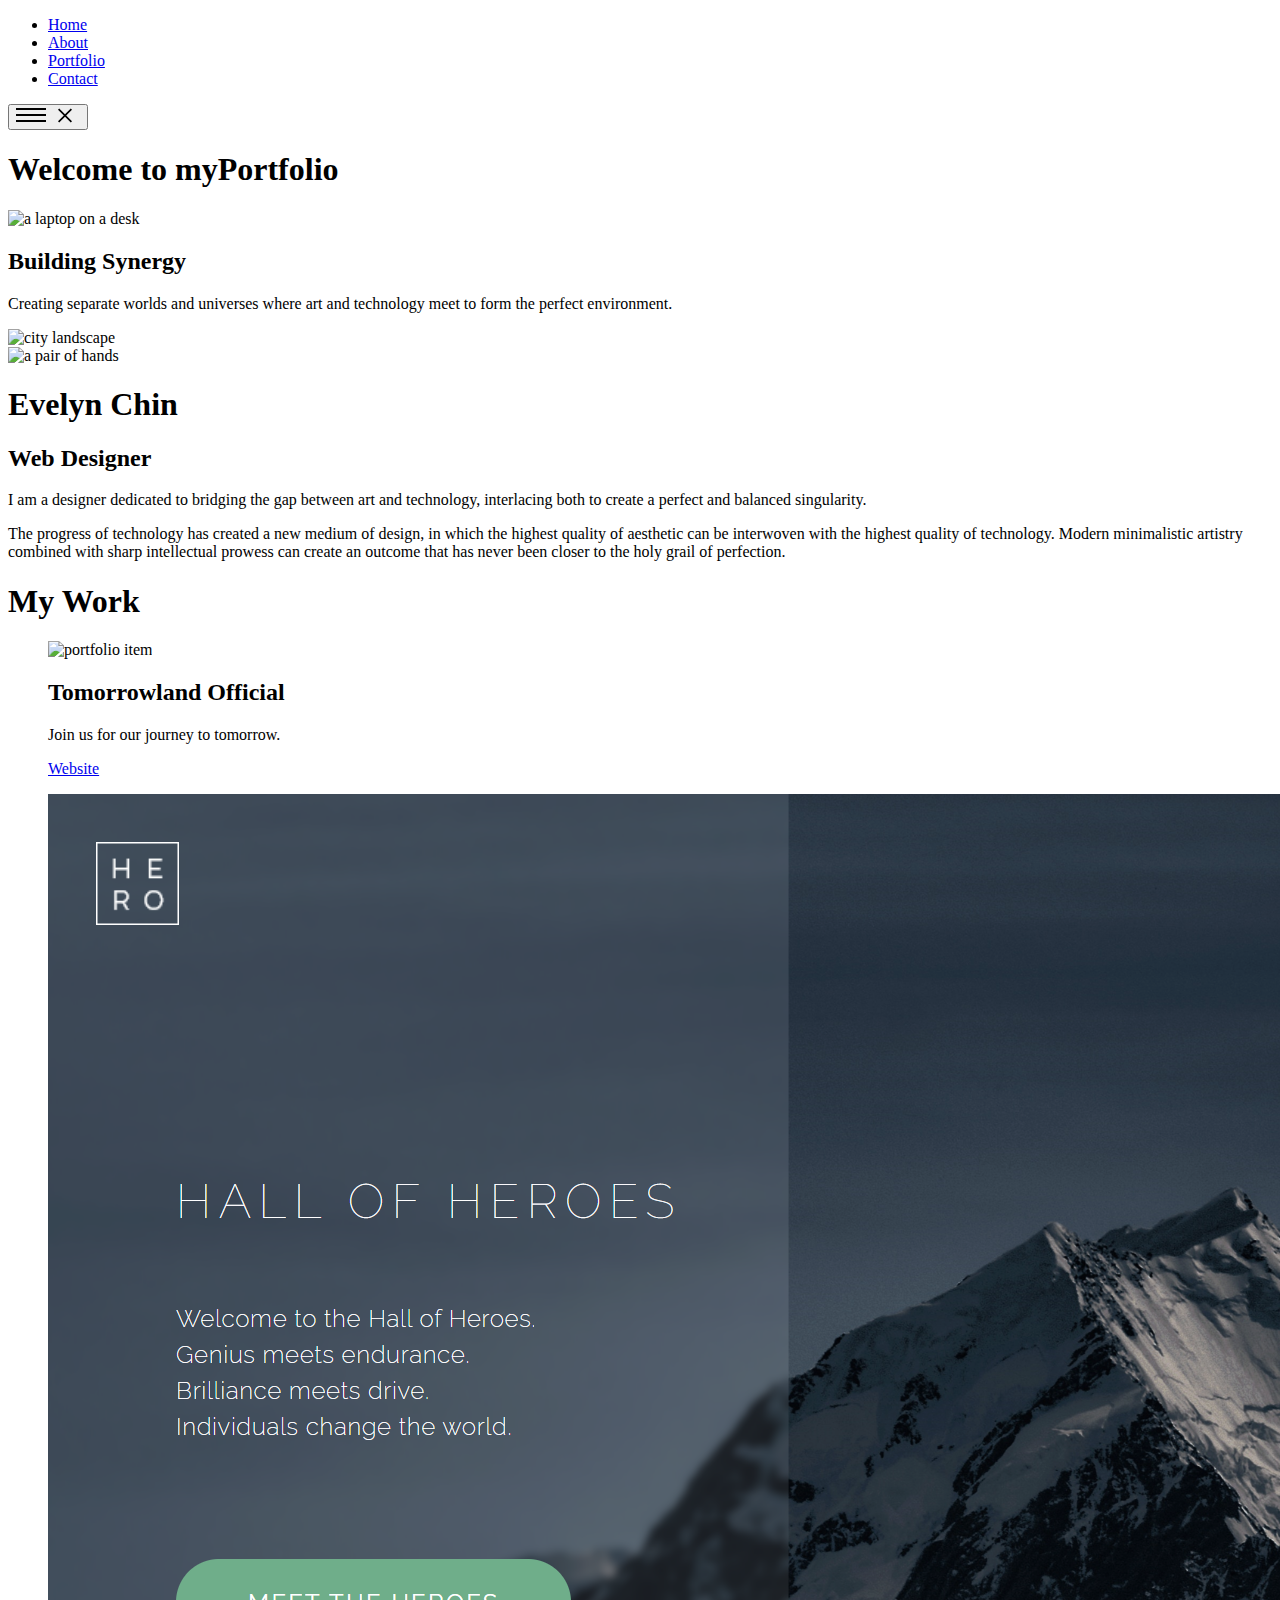
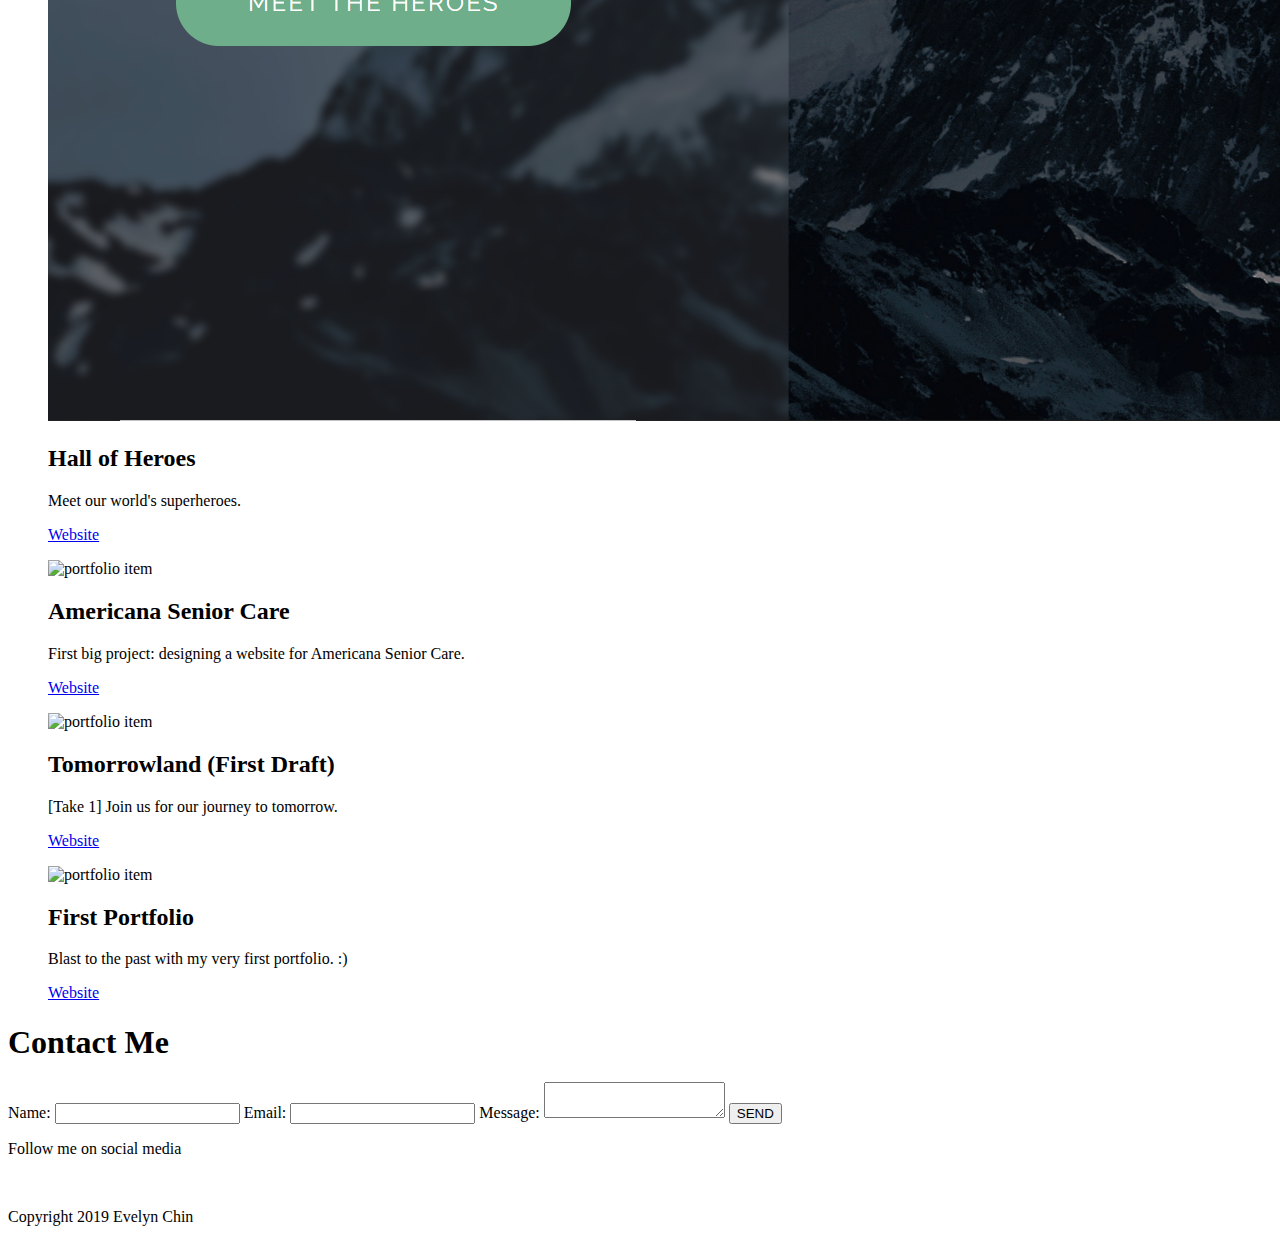
==== index.html @ 4e8afb62 "hall of heroes update" ====
<!DOCTYPE html>
<html lang="en" dir="ltr">
  <head>
    <meta charset="utf-8">
    <meta name="viewport" content="width=device-width, intiial-scale=1">
    <meta http-equiv="X-UA-Compatible" content="ie-edge">
    <title>Portfolio</title>
    <link href="css/main.css" rel="stylesheet">
  </head>
  <body>

    <nav>
      <ul>
        <li><a href="#home">Home</a></li>
        <li><a href="#about">About</a></li>
        <li><a href="#portfolio">Portfolio</a></li>
        <li><a href="#contact">Contact</a></li>
      </ul>
    </nav>

    <div class="container-all">

    <div class="welcome">
      <button class="menu-button">
        <svg class="hamburger" x="0px" y="0px" viewBox="0 0 30 17" height="17" width="30">
          <g transform="translate(-15 -15)">
            <rect x="15" y="16" class="st0" width="30" height="2">
          </g>
          <g transform="translate(-15 -9)">
            <rect x="15" y="16" class="st0" width="30" height="2">
          </g>
          <g transform="translate(-15 -3)">
            <rect x="15" y="16" class="st0" width="30" height="2">
          </g>
        </svg>

        <svg class="close-icon" x="0px" y="0px" viewBox="0 0 30 17" height="17" width="30">
        <g transform="translate(-15 -15)">
        	<polygon class="st0" points="31.2,23.5 37,29.3 35.8,30.5 30,24.7 24.2,30.5 23,29.3 28.8,23.5 23,17.7 24.2,16.5 30,22.3
        		35.8,16.5 37,17.7 	"/>
        </g>
        </svg>

      </button>
      <h1>Welcome to my<span>Portfolio</span></h1>
    </div>

    <section class="intro">
      <div class="intro-left">
        <img src="img/laptop.jpg" alt="a laptop on a desk">
      </div>
      <div class="intro-middle">
        <h2>Building Synergy</h2>
        <p>Creating separate worlds and universes where art and technology meet to form the perfect environment.</p>
      </div>
      <div class="intro-right">
        <img src="img/laptop2.jpeg" alt="city landscape">
      </div>
    </section>

    <section id="about" class="about-me">
      <img class="about-img" src="img/hands.jpeg" alt="a pair of hands">
      <h1 class="about-title">Evelyn Chin</h1>
      <h2 class="about-subtitle">Web Designer</h2>
      <div class="about-text">
        <p>I am a designer dedicated to bridging the gap between art and technology, interlacing both to create a perfect and balanced singularity.</p>
        <p>The progress of technology has created a new medium of design, in which the highest quality of aesthetic can be interwoven with the highest quality of technology. Modern minimalistic artistry combined with sharp intellectual prowess can create an outcome that has never been closer to the holy grail of perfection.</p>
      </div>
    </section>

    <section id="portfolio" class="portfolio">
        <h1>My Work</h1>

        <div class="portfolio-items">

          <!-- Portfolio item 1 -->

          <figure class="portfolio-item featured">
            <img src="img/tomorrowlandofficial.PNG" alt="portfolio item">
            <figcaption>
              <h2 class="portfolio-title">Tomorrowland Official</h2>
              <p class="portfolio-desc">Join us for our journey to tomorrow.</p>
              <a target="_blank" href="https://echin179.github.io/tomorrowlandofficial/" class="portfolio-link">Website</a>
            </figcaption>
          </figure>

          <!-- Portfolio item 2 -->

          <figure class="portfolio-item">
            <img src="img/hall-of-heroes.PNG" alt="portfolio item">
            <figcaption>
              <h2 class="portfolio-title">Hall of Heroes</h2>
              <p class="portfolio-desc">Meet our world's superheroes.</p>
              <a target="_blank" href="https://echin179.github.io/hallofheroes/" class="portfolio-link">Website</a>
            </figcaption>
          </figure>

          <!-- Portfolio item 3 -->

          <figure class="portfolio-item">
            <img src="img/americana.PNG" alt="portfolio item">
            <figcaption>
              <h2 class="portfolio-title">Americana Senior Care</h2>
              <p class="portfolio-desc">First big project: designing a website for Americana Senior Care.</p>
              <a target="_blank" href="https://echin179.github.io/americana/" class="portfolio-link">Website</a>
            </figcaption>
          </figure>

          <!-- Portfolio item 4 -->

          <figure class="portfolio-item">
            <img src="img/tomorrowland.PNG" alt="portfolio item">
            <figcaption>
              <h2 class="portfolio-title">Tomorrowland (First Draft)</h2>
              <p class="portfolio-desc">[Take 1] Join us for our journey to tomorrow.</p>
              <a target="_blank" href="https://echin179.github.io/tomorrowland/" class="portfolio-link">Website</a>
            </figcaption>
          </figure>

          <!-- Portfolio item 5 -->

          <figure class="portfolio-item">
            <img src="img/first-portfolio.PNG" alt="portfolio item">
            <figcaption>
              <h2 class="portfolio-title">First Portfolio</h2>
              <p class="portfolio-desc">Blast to the past with my very first portfolio. :)</p>
              <a target="_blank" href="https://codepen.io/evelynchin/full/gOYMNRR" class="portfolio-link">Website</a>
            </figcaption>
          </figure>

        </div>
    </section>

    <section id="contact" class="contact">
      <h1>Contact Me</h1>
      <form action="">

        <label class="name">Name:
          <input type="text" id="name">
        </label>

        <label class="email">Email:
          <input type="email" id="email">
        </label>

        <label class="message">Message:
          <textarea name="" id="message"></textarea>
        </label>

        <input class="button" type="submit" value="SEND">

      </form>
    </section>

    <footer>
      <p>Follow me on social media</p>
      <div class="social-icons">
        <img src="img/twitter.svg" alt="" class="social-icon">
        <img src="img/instagram.svg" alt="" class="social-icon">
        <img src="img/github.svg" alt="" class="social-icon">
      </div>

      <p class="copyright">Copyright 2019 Evelyn Chin</p>
    </footer>

  </div>

    <script src="js/nav.js"></script>

  </body>
</html>
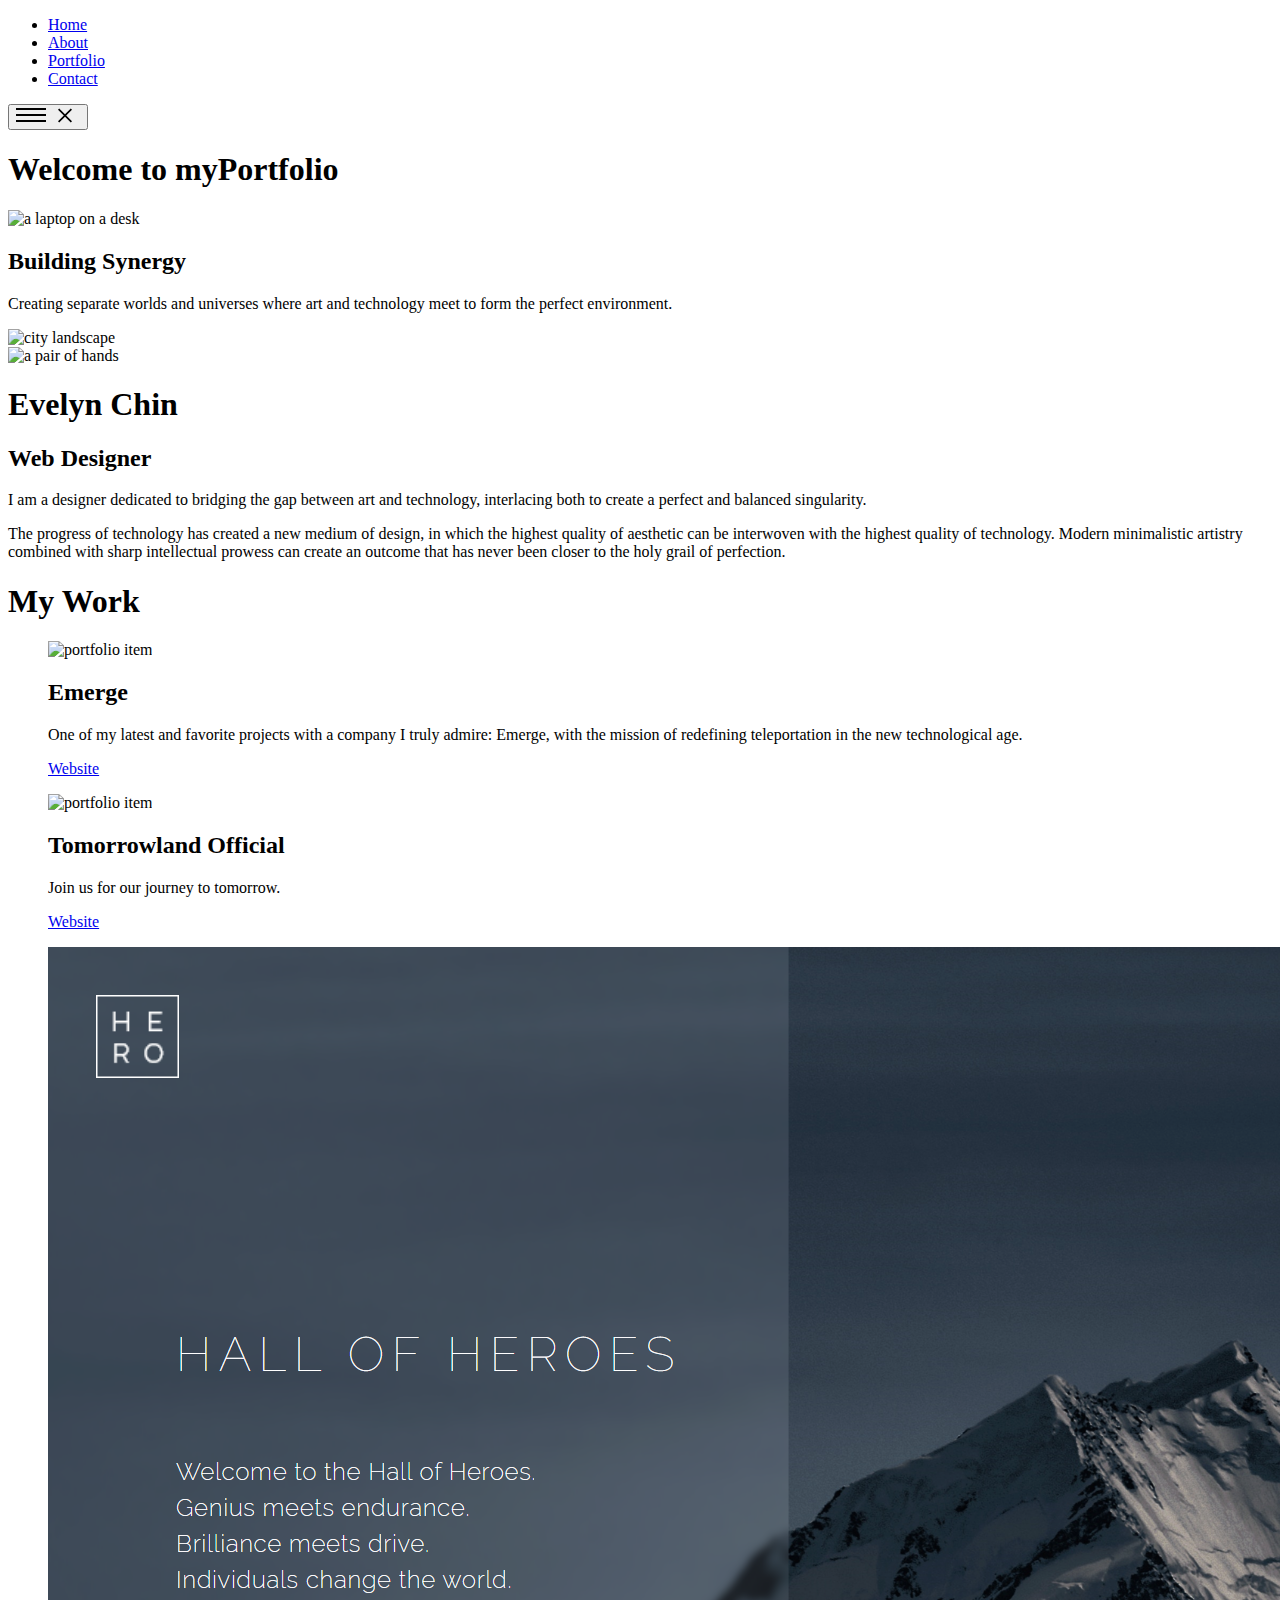
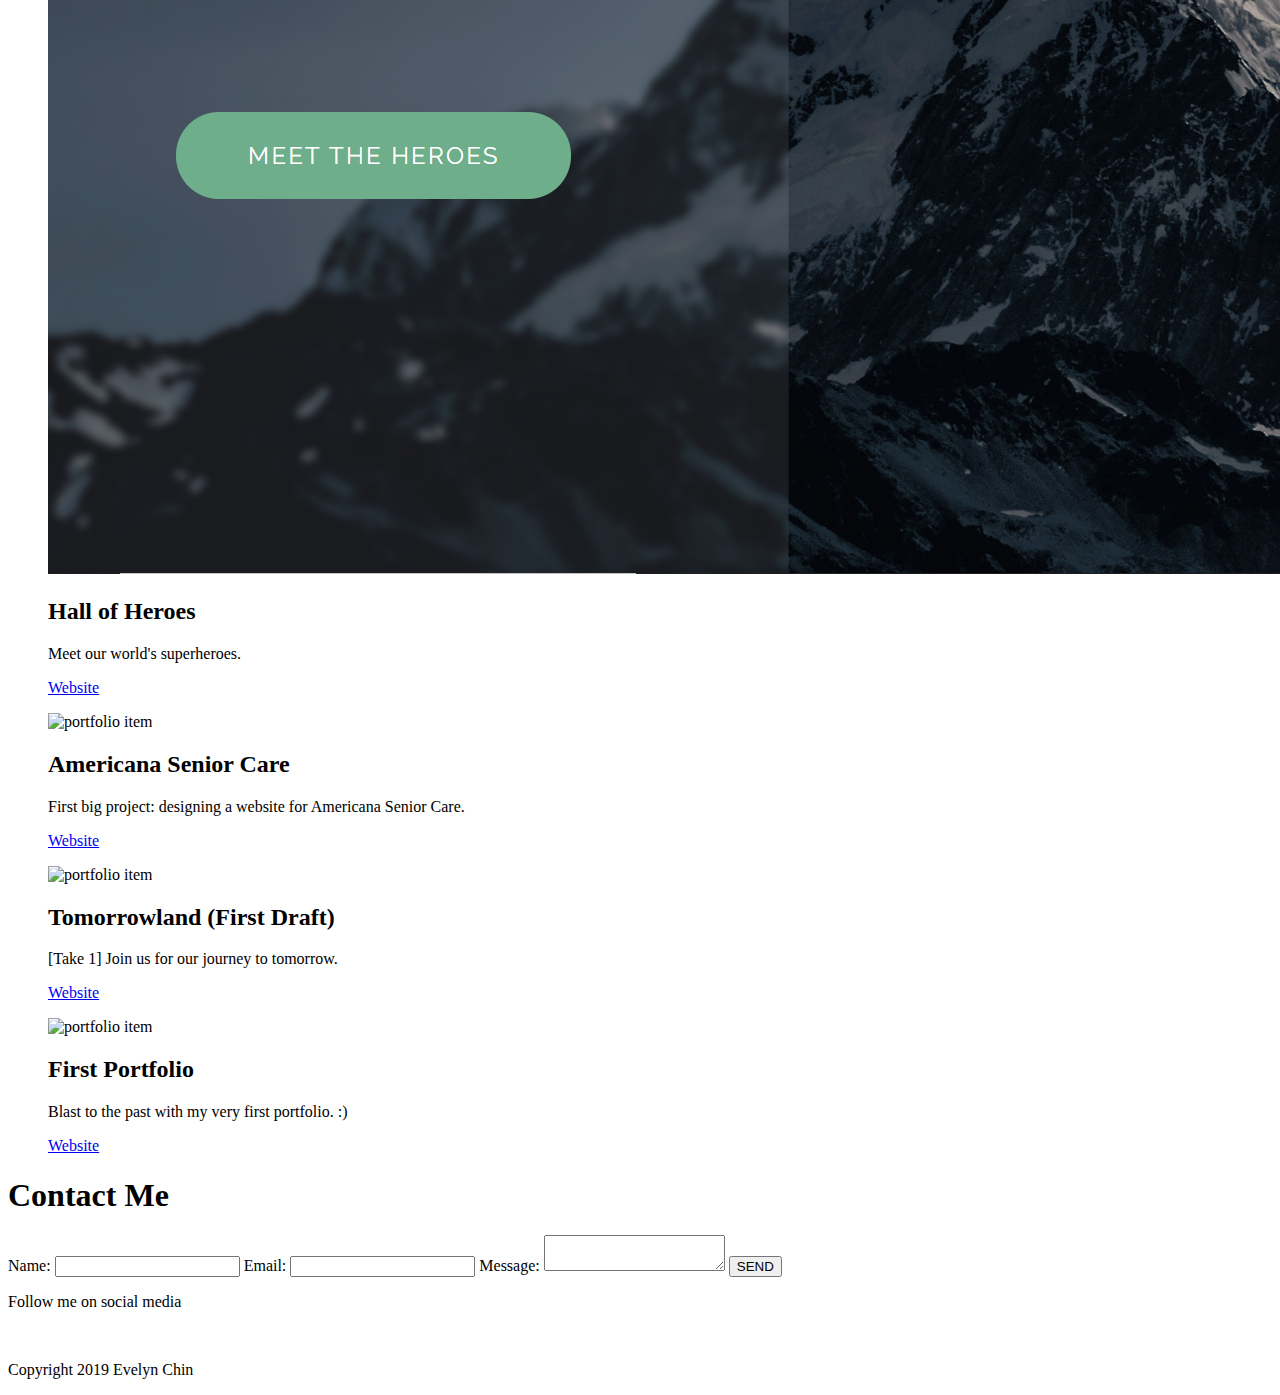
==== commit 3ff30729: "added emerge to portfolio" ====
--- a/index.html
+++ b/index.html
@@ -73,9 +73,20 @@
 
         <div class="portfolio-items">
 
+          <!-- Portfolio item 0 -->
+
+          <figure class="portfolio-item featured">
+            <img src="img/emerge.PNG" alt="portfolio item">
+            <figcaption>
+              <h2 class="portfolio-title">Emerge</h2>
+              <p class="portfolio-desc">One of my latest and favorite projects with a company I truly admire: Emerge, with the mission of redefining teleportation in the new technological age.</p>
+              <a target="_blank" href="https://echin179.github.io/emerge/" class="portfolio-link">Website</a>
+            </figcaption>
+          </figure>
+
           <!-- Portfolio item 1 -->
 
-          <figure class="portfolio-item featured">
+          <figure class="portfolio-item">
             <img src="img/tomorrowlandofficial.PNG" alt="portfolio item">
             <figcaption>
               <h2 class="portfolio-title">Tomorrowland Official</h2>
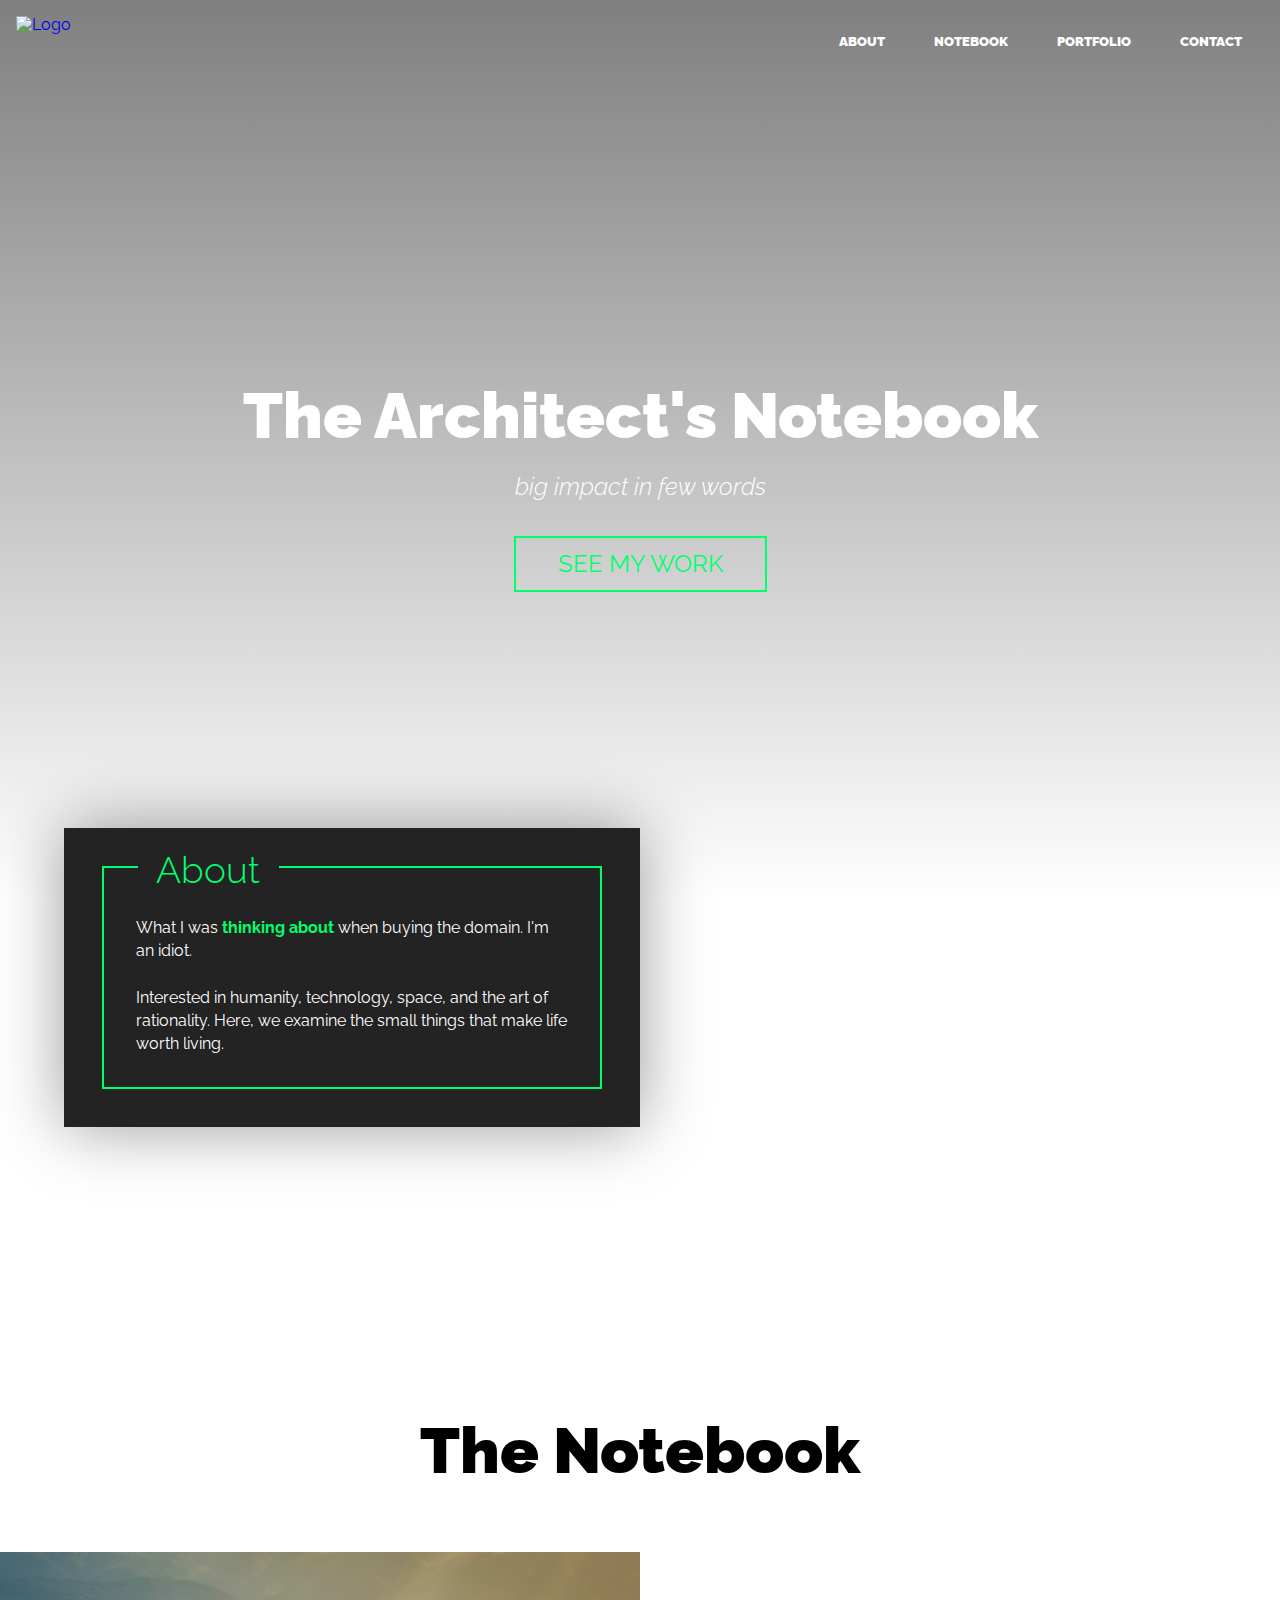
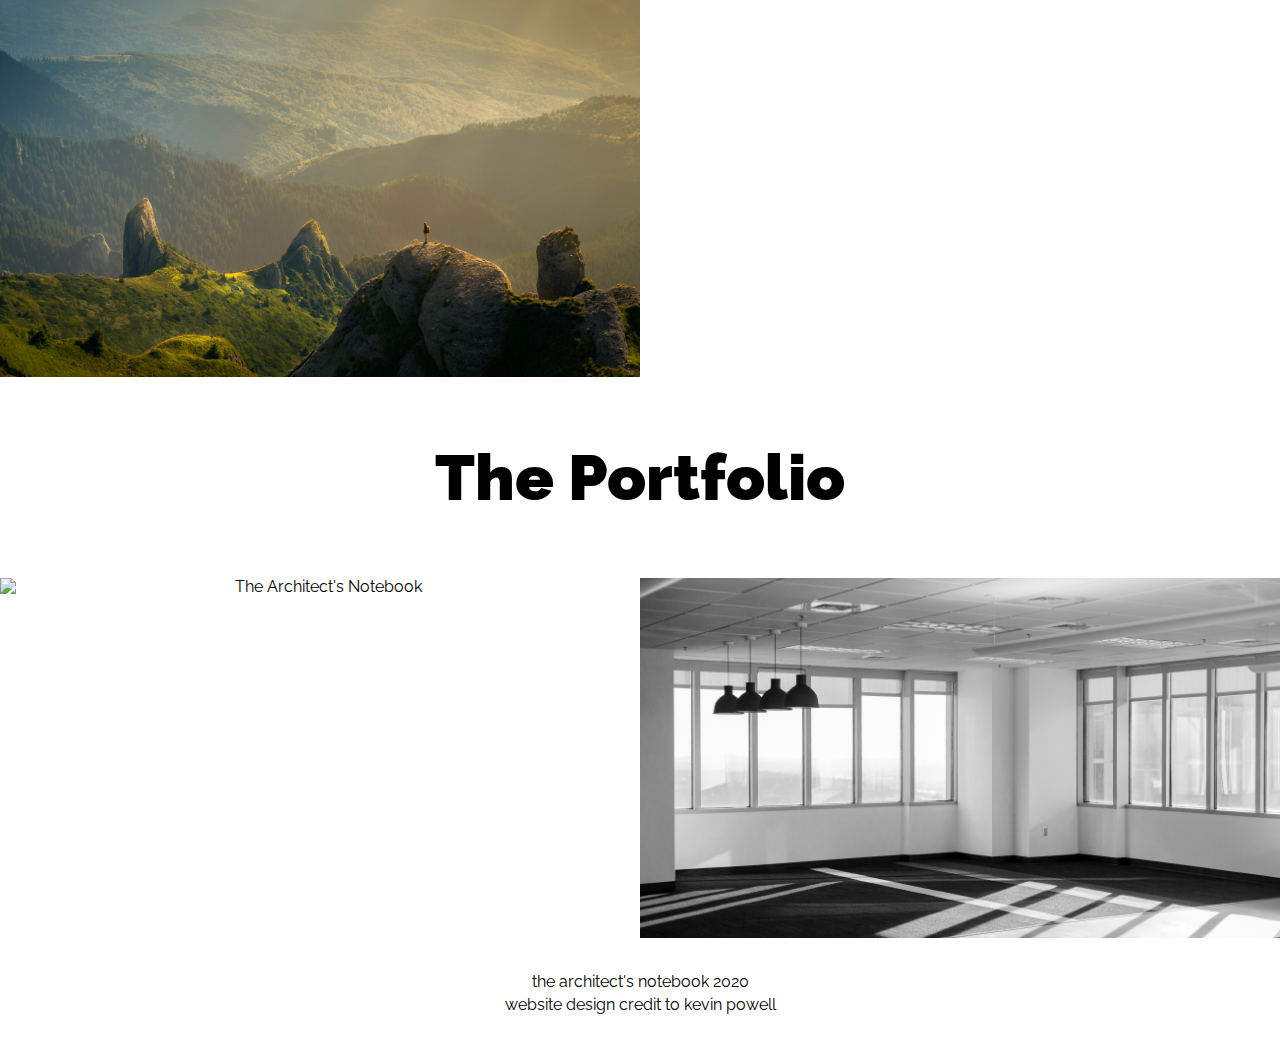
==== commit ee1b63d1: "the archive" ====
--- a/index.html
+++ b/index.html
@@ -1,182 +1,111 @@
 <!DOCTYPE html>
+
 <html lang="en" dir="ltr">
+
   <head>
     <meta charset="utf-8">
     <meta name="viewport" content="width=device-width, intiial-scale=1">
     <meta http-equiv="X-UA-Compatible" content="ie-edge">
     <title>Portfolio</title>
     <link href="css/main.css" rel="stylesheet">
+    <link rel="stylesheet" href="https://fonts.googleapis.com/css?family=Rancho&effect=stonewash|3d-float|3d|destruction|scuffed-steel|canvas-print|shadow-multiple">
   </head>
+
   <body>
-
-    <nav>
-      <ul>
-        <li><a href="#home">Home</a></li>
-        <li><a href="#about">About</a></li>
-        <li><a href="#portfolio">Portfolio</a></li>
-        <li><a href="#contact">Contact</a></li>
-      </ul>
-    </nav>
-
-    <div class="container-all">
-
-    <div class="welcome">
-      <button class="menu-button">
-        <svg class="hamburger" x="0px" y="0px" viewBox="0 0 30 17" height="17" width="30">
-          <g transform="translate(-15 -15)">
-            <rect x="15" y="16" class="st0" width="30" height="2">
-          </g>
-          <g transform="translate(-15 -9)">
-            <rect x="15" y="16" class="st0" width="30" height="2">
-          </g>
-          <g transform="translate(-15 -3)">
-            <rect x="15" y="16" class="st0" width="30" height="2">
-          </g>
-        </svg>
-
-        <svg class="close-icon" x="0px" y="0px" viewBox="0 0 30 17" height="17" width="30">
-        <g transform="translate(-15 -15)">
-        	<polygon class="st0" points="31.2,23.5 37,29.3 35.8,30.5 30,24.7 24.2,30.5 23,29.3 28.8,23.5 23,17.7 24.2,16.5 30,22.3
-        		35.8,16.5 37,17.7 	"/>
-        </g>
-        </svg>
-
-      </button>
-      <h1>Welcome to my<span>Portfolio</span></h1>
+    <header>
+      <a href="index.html"><img src="img/trans-logo.png" class="logo" alt="Logo"></a>
+      <nav>
+        <ul>
+          <li><a href="#about-textbox">About</a></li>
+          <li><a href="#notebook">Notebook</a></li>
+          <li><a href="#portfolio">Portfolio</a></li>
+          <li><a href="#contact">Contact</a></li>
+        </ul>
+      </nav>
+    </header>
+    
+    <section id="home" class="home-hero">
+      <div class="container">
+        <h1 class="name">The Architect's Notebook</h1>
+        <h2 class="occupation"><em>big impact in few words</em></h2>
+        <a href="#notebook" class="button button-accent">See My Work</a>
+      </div>
+    </section>
+    
+    <div class="container">
+      <section id="about" class="home-about">
+        <div class="home-about-textbox" id="about-textbox">
+          <h1>About</h1>
+          <p>What I was <a class="text-link" target="_blank" href="https://www.16personalities.com/intj-personality">thinking about</a> 
+            when buying the domain. I'm an idiot. <br> <br> Interested in humanity, technology, space, and the art of rationality. Here, we examine the small things that make life worth living.</p>
+        </div>
+      </section>
     </div>
 
-    <section class="intro">
-      <div class="intro-left">
-        <img src="img/laptop.jpg" alt="a laptop on a desk">
-      </div>
-      <div class="intro-middle">
-        <h2>Building Synergy</h2>
-        <p>Creating separate worlds and universes where art and technology meet to form the perfect environment.</p>
-      </div>
-      <div class="intro-right">
-        <img src="img/laptop2.jpeg" alt="city landscape">
+    <section class="notebook">
+      <h1 class="notebook name" id="notebook">The Notebook</h1>
+
+      <div class="notes">
+
+        <!-- The Potential Last -->
+
+        <div class="note">
+          <img src="img/the-potential-last.jpg" alt="" class="note-img">
+          <div class="desc">
+            <h2 class="note-title">The Potential Last</h2>
+            <p>Learning from the death of the youth.</p>
+            <a href="https://medium.com/@thearchitectsnotebook/the-potential-last-a3d731b55a29?source=friends_link&sk=af843b270ecf33720ac057d963a9e152" target="_blank" class="button button-accent button-small">Read More</a>
+          </div>
+        </div>
+
+        <!-- Adults forget the lessons they were taught as children -->
+
+        <div class="note">
+          <img src="img/adults-forget.jpg" alt="" class="note-img">
+          <div class="desc">
+            <h2 class="note-title">Adults forget the lessons they were taught as children</h2>
+            <p>Redefining the priorities of our education system.</p>
+            <a href="https://medium.com/@thearchitectsnotebook/adults-forget-the-lessons-they-were-taught-as-children-f098986f4549?sk=51685fdd1968bbff3ef19e64984e8f92" target="_blank" class="button button-accent button-small">Read More</a>
+          </div>
+        </div>
+
       </div>
     </section>
 
-    <section id="about" class="about-me">
-      <img class="about-img" src="img/hands.jpeg" alt="a pair of hands">
-      <h1 class="about-title">Evelyn Chin</h1>
-      <h2 class="about-subtitle">Web Designer</h2>
-      <div class="about-text">
-        <p>I am a designer dedicated to bridging the gap between art and technology, interlacing both to create a perfect and balanced singularity.</p>
-        <p>The progress of technology has created a new medium of design, in which the highest quality of aesthetic can be interwoven with the highest quality of technology. Modern minimalistic artistry combined with sharp intellectual prowess can create an outcome that has never been closer to the holy grail of perfection.</p>
-      </div>
+    <section class="portfolio">
+      <h1 class="my-projects name" id="portfolio">The Portfolio</h1>
+      
+      <div class="port-items">
+      
+        <!-- The Architect's Notebook -->
+
+        <figure class="port-item">
+          <img src="img/mojave.jpg" alt="The Architect's Notebook">
+          <figcaption class="desc">
+            <h2>The Architect's Notebook</h2>
+            <p>Where my best and worst ideas collide.</p>
+            <a href="index.html" target="_blank" class="button button-accent button-small">See Project</a>
+          </figcaption>
+        </figure>
+
+        <!-- The Archive -->
+
+        <figure class="port-item">
+          <img src="img/the-archive/hero.jpg" alt="The Archive">
+          <figcaption class="desc">
+            <h2>The Archive</h2>
+            <p>A virtual gallery containing 194 of the most famous pieces of artwork over the past 7 centuries.</p>
+            <a href="the-archive.html" class="button button-accent button-small">See Project</a>
+          </figcaption>
+        </figure>
+        
+      </div>  
     </section>
+    
+    <footer>
+      <p>the architect's notebook 2020 <br>website design credit to kevin powell</p>      
+    </footer>
+    
+  </body>
 
-    <section id="portfolio" class="portfolio">
-        <h1>My Work</h1>
-
-        <div class="portfolio-items">
-
-          <!-- Portfolio item 0 -->
-
-          <figure class="portfolio-item featured">
-            <img src="img/emerge.PNG" alt="portfolio item">
-            <figcaption>
-              <h2 class="portfolio-title">Emerge</h2>
-              <p class="portfolio-desc">One of my latest and favorite projects with a company I truly admire: Emerge, with the mission of redefining teleportation in the new technological age.</p>
-              <a target="_blank" href="https://echin179.github.io/emerge/" class="portfolio-link">Website</a>
-            </figcaption>
-          </figure>
-
-          <!-- Portfolio item 1 -->
-
-          <figure class="portfolio-item">
-            <img src="img/tomorrowlandofficial.PNG" alt="portfolio item">
-            <figcaption>
-              <h2 class="portfolio-title">Tomorrowland Official</h2>
-              <p class="portfolio-desc">Join us for our journey to tomorrow.</p>
-              <a target="_blank" href="https://echin179.github.io/tomorrowlandofficial/" class="portfolio-link">Website</a>
-            </figcaption>
-          </figure>
-
-          <!-- Portfolio item 2 -->
-
-          <figure class="portfolio-item">
-            <img src="img/hall-of-heroes.PNG" alt="portfolio item">
-            <figcaption>
-              <h2 class="portfolio-title">Hall of Heroes</h2>
-              <p class="portfolio-desc">Meet our world's superheroes.</p>
-              <a target="_blank" href="https://echin179.github.io/hallofheroes/" class="portfolio-link">Website</a>
-            </figcaption>
-          </figure>
-
-          <!-- Portfolio item 3 -->
-
-          <figure class="portfolio-item">
-            <img src="img/americana.PNG" alt="portfolio item">
-            <figcaption>
-              <h2 class="portfolio-title">Americana Senior Care</h2>
-              <p class="portfolio-desc">First big project: designing a website for Americana Senior Care.</p>
-              <a target="_blank" href="https://echin179.github.io/americana/" class="portfolio-link">Website</a>
-            </figcaption>
-          </figure>
-
-          <!-- Portfolio item 4 -->
-
-          <figure class="portfolio-item">
-            <img src="img/tomorrowland.PNG" alt="portfolio item">
-            <figcaption>
-              <h2 class="portfolio-title">Tomorrowland (First Draft)</h2>
-              <p class="portfolio-desc">[Take 1] Join us for our journey to tomorrow.</p>
-              <a target="_blank" href="https://echin179.github.io/tomorrowland/" class="portfolio-link">Website</a>
-            </figcaption>
-          </figure>
-
-          <!-- Portfolio item 5 -->
-
-          <figure class="portfolio-item">
-            <img src="img/first-portfolio.PNG" alt="portfolio item">
-            <figcaption>
-              <h2 class="portfolio-title">First Portfolio</h2>
-              <p class="portfolio-desc">Blast to the past with my very first portfolio. :)</p>
-              <a target="_blank" href="https://codepen.io/evelynchin/full/gOYMNRR" class="portfolio-link">Website</a>
-            </figcaption>
-          </figure>
-
-        </div>
-    </section>
-
-    <section id="contact" class="contact">
-      <h1>Contact Me</h1>
-      <form action="">
-
-        <label class="name">Name:
-          <input type="text" id="name">
-        </label>
-
-        <label class="email">Email:
-          <input type="email" id="email">
-        </label>
-
-        <label class="message">Message:
-          <textarea name="" id="message"></textarea>
-        </label>
-
-        <input class="button" type="submit" value="SEND">
-
-      </form>
-    </section>
-
-    <footer>
-      <p>Follow me on social media</p>
-      <div class="social-icons">
-        <img src="img/twitter.svg" alt="" class="social-icon">
-        <img src="img/instagram.svg" alt="" class="social-icon">
-        <img src="img/github.svg" alt="" class="social-icon">
-      </div>
-
-      <p class="copyright">Copyright 2019 Evelyn Chin</p>
-    </footer>
-
-  </div>
-
-    <script src="js/nav.js"></script>
-
-  </body>
 </html>
--- a/css/main.css
+++ b/css/main.css
@@ -0,0 +1,768 @@
+@import url("https://fonts.googleapis.com/css2?family=Raleway:wght@300;400;700;900&display=swap");
+h1 {
+  font-weight: 300;
+  font-size: 2.5rem;
+  margin-top: 0;
+}
+
+p {
+  margin-bottom: 0;
+  line-height: 1.45em;
+}
+
+.text-link {
+  color: #00ff6c;
+  text-decoration: none;
+  font-weight: 700;
+}
+
+.name {
+  font-size: 3.5em;
+  margin-bottom: 0;
+  font-weight: 900;
+  margin: 1em 0.1em 0;
+}
+
+.occupation {
+  font-weight: 300;
+  display: block;
+  font-size: 1.5rem;
+  margin-bottom: 1.5em;
+}
+
+.name-cta {
+  margin-top: 0em;
+}
+
+.occupation-cta {
+  margin-top: 0.5em;
+}
+
+@media (min-width: 60rem) {
+  .name {
+    font-size: 4rem;
+  }
+}
+@media (max-width: 60rem) {
+  #home .container {
+    margin-left: 0.5em;
+    margin-right: 0.5em;
+  }
+
+  .name {
+    font-size: 2.5rem;
+  }
+
+  .occupation {
+    font-size: 1.3rem;
+  }
+
+  h2, .note-title {
+    font-size: 1rem;
+  }
+
+  p {
+    font-size: 0.8rem;
+  }
+}
+/*! normalize.css v8.0.1 | MIT License | github.com/necolas/normalize.css */
+/* Document
+   ========================================================================== */
+/**
+ * 1. Correct the line height in all browsers.
+ * 2. Prevent adjustments of font size after orientation changes in iOS.
+ */
+html {
+  line-height: 1.15;
+  /* 1 */
+  -webkit-text-size-adjust: 100%;
+  /* 2 */
+}
+
+/* Sections
+   ========================================================================== */
+/**
+ * Remove the margin in all browsers.
+ */
+body {
+  margin: 0;
+}
+
+/**
+ * Render the `main` element consistently in IE.
+ */
+main {
+  display: block;
+}
+
+/**
+ * Correct the font size and margin on `h1` elements within `section` and
+ * `article` contexts in Chrome, Firefox, and Safari.
+ */
+h1 {
+  font-size: 2em;
+  margin: 0.67em 0;
+}
+
+/* Grouping content
+   ========================================================================== */
+/**
+ * 1. Add the correct box sizing in Firefox.
+ * 2. Show the overflow in Edge and IE.
+ */
+hr {
+  -webkit-box-sizing: content-box;
+          box-sizing: content-box;
+  /* 1 */
+  height: 0;
+  /* 1 */
+  overflow: visible;
+  /* 2 */
+}
+
+/* Text-level semantics
+   ========================================================================== */
+/**
+ * Remove the gray background on active links in IE 10.
+ */
+a {
+  background-color: transparent;
+}
+
+/**
+ * 1. Remove the bottom border in Chrome 57-
+ * 2. Add the correct text decoration in Chrome, Edge, IE, Opera, and Safari.
+ */
+abbr[title] {
+  border-bottom: none;
+  /* 1 */
+  text-decoration: underline;
+  /* 2 */
+  -webkit-text-decoration: underline dotted;
+          text-decoration: underline dotted;
+  /* 2 */
+}
+
+/**
+ * Add the correct font weight in Chrome, Edge, and Safari.
+ */
+b,
+strong {
+  font-weight: bolder;
+}
+
+/**
+ * Add the correct font size in all browsers.
+ */
+small {
+  font-size: 80%;
+}
+
+/* Embedded content
+   ========================================================================== */
+/**
+ * Remove the border on images inside links in IE 10.
+ */
+img {
+  border-style: none;
+}
+
+/* Forms
+   ========================================================================== */
+/**
+ * 1. Change the font styles in all browsers.
+ * 2. Remove the margin in Firefox and Safari.
+ */
+button,
+input,
+optgroup,
+select,
+textarea {
+  font-family: inherit;
+  /* 1 */
+  font-size: 100%;
+  /* 1 */
+  line-height: 1.15;
+  /* 1 */
+  margin: 0;
+  /* 2 */
+}
+
+/**
+ * Show the overflow in IE.
+ * 1. Show the overflow in Edge.
+ */
+button,
+input {
+  /* 1 */
+  overflow: visible;
+}
+
+/**
+ * Remove the inheritance of text transform in Edge, Firefox, and IE.
+ * 1. Remove the inheritance of text transform in Firefox.
+ */
+button,
+select {
+  /* 1 */
+  text-transform: none;
+}
+
+/**
+ * Correct the inability to style clickable types in iOS and Safari.
+ */
+button,
+[type=button],
+[type=reset],
+[type=submit] {
+  -webkit-appearance: button;
+}
+
+/**
+ * Remove the inner border and padding in Firefox.
+ */
+button::-moz-focus-inner,
+[type=button]::-moz-focus-inner,
+[type=reset]::-moz-focus-inner,
+[type=submit]::-moz-focus-inner {
+  border-style: none;
+  padding: 0;
+}
+
+/**
+ * Restore the focus styles unset by the previous rule.
+ */
+button:-moz-focusring,
+[type=button]:-moz-focusring,
+[type=reset]:-moz-focusring,
+[type=submit]:-moz-focusring {
+  outline: 1px dotted ButtonText;
+}
+
+/**
+ * Correct the padding in Firefox.
+ */
+fieldset {
+  padding: 0.35em 0.75em 0.625em;
+}
+
+/**
+ * 1. Correct the text wrapping in Edge and IE.
+ * 2. Correct the color inheritance from `fieldset` elements in IE.
+ * 3. Remove the padding so developers are not caught out when they zero out
+ *    `fieldset` elements in all browsers.
+ */
+legend {
+  -webkit-box-sizing: border-box;
+          box-sizing: border-box;
+  /* 1 */
+  color: inherit;
+  /* 2 */
+  display: table;
+  /* 1 */
+  max-width: 100%;
+  /* 1 */
+  padding: 0;
+  /* 3 */
+  white-space: normal;
+  /* 1 */
+}
+
+/**
+ * Add the correct vertical alignment in Chrome, Firefox, and Opera.
+ */
+progress {
+  vertical-align: baseline;
+}
+
+/**
+ * Remove the default vertical scrollbar in IE 10+.
+ */
+textarea {
+  overflow: auto;
+}
+
+/**
+ * 1. Add the correct box sizing in IE 10.
+ * 2. Remove the padding in IE 10.
+ */
+[type=checkbox],
+[type=radio] {
+  -webkit-box-sizing: border-box;
+          box-sizing: border-box;
+  /* 1 */
+  padding: 0;
+  /* 2 */
+}
+
+/**
+ * Correct the cursor style of increment and decrement buttons in Chrome.
+ */
+[type=number]::-webkit-inner-spin-button,
+[type=number]::-webkit-outer-spin-button {
+  height: auto;
+}
+
+/**
+ * 1. Correct the odd appearance in Chrome and Safari.
+ * 2. Correct the outline style in Safari.
+ */
+[type=search] {
+  -webkit-appearance: textfield;
+  /* 1 */
+  outline-offset: -2px;
+  /* 2 */
+}
+
+/**
+ * Remove the inner padding in Chrome and Safari on macOS.
+ */
+[type=search]::-webkit-search-decoration {
+  -webkit-appearance: none;
+}
+
+/**
+ * 1. Correct the inability to style clickable types in iOS and Safari.
+ * 2. Change font properties to `inherit` in Safari.
+ */
+::-webkit-file-upload-button {
+  -webkit-appearance: button;
+  /* 1 */
+  font: inherit;
+  /* 2 */
+}
+
+/* Interactive
+   ========================================================================== */
+/*
+ * Add the correct display in Edge, IE 10+, and Firefox.
+ */
+details {
+  display: block;
+}
+
+/*
+ * Add the correct display in all browsers.
+ */
+summary {
+  display: list-item;
+}
+
+/* Misc
+   ========================================================================== */
+/**
+ * Add the correct display in IE 10+.
+ */
+template {
+  display: none;
+}
+
+/**
+ * Add the correct display in IE 10.
+ */
+[hidden] {
+  display: none;
+}
+
+* {
+  -webkit-box-sizing: border-box;
+          box-sizing: border-box;
+  -webkit-transition: all ease-in-out 250ms;
+  -o-transition: all ease-in-out 250ms;
+  transition: all ease-in-out 250ms;
+  scroll-behavior: smooth;
+}
+
+body {
+  margin: 0;
+  font-family: raleway, sans-serif;
+  text-align: center;
+}
+
+img {
+  max-width: 100%;
+  height: auto;
+}
+
+.container {
+  width: 95%;
+  margin: 0 auto;
+}
+
+.clearfix::after,
+section::after,
+footer::after {
+  content: "";
+  display: block;
+  clear: both;
+}
+
+.home-hero {
+  background-image: -webkit-gradient(linear, left top, left bottom, from(rgba(0, 0, 0, 0.5)), to(rgba(255, 255, 255, 0.25))), url(../img/mojave.jpg);
+  background-image: -o-linear-gradient(rgba(0, 0, 0, 0.5), rgba(255, 255, 255, 0.25)), url(../img/mojave.jpg);
+  background-image: linear-gradient(rgba(0, 0, 0, 0.5), rgba(255, 255, 255, 0.25)), url(../img/mojave.jpg);
+  padding: 10em 0;
+  color: #FFF;
+  background-size: cover;
+  background-position: center;
+}
+
+@media (min-width: 60rem) {
+  .home-hero {
+    height: 100vh;
+    padding-top: 35vh;
+  }
+}
+.home-about-textbox {
+  background-color: #232323;
+  padding: 4em;
+  left: 0;
+  right: 0;
+  margin: 0 -2.45vw;
+  outline: 2px solid #00ff6c;
+  outline-offset: -2.5em;
+  color: #FFF;
+  position: relative;
+}
+
+.home-about-textbox h1 {
+  color: #00ff6c;
+  position: absolute;
+  left: 50%;
+  -webkit-transform: translateX(-50%);
+      -ms-transform: translateX(-50%);
+          transform: translateX(-50%);
+  top: 0.45em;
+  background: #232323;
+  padding: 0 0.3em;
+}
+
+@media (min-width: 0em) {
+  .home-about-textbox h1 {
+    top: 0em;
+    padding: 0 0.35em;
+    font-size: 2rem;
+  }
+}
+@media (min-width: 60rem) {
+  .home-about-textbox h1 {
+    top: -0.1em;
+    padding: 0 0.5em;
+    font-size: 2.3rem;
+    left: 2em;
+    -webkit-transform: translateX(0);
+        -ms-transform: translateX(0);
+            transform: translateX(0);
+  }
+
+  .home-about {
+    background-image: url(http://hdqwalls.com/download/astrology-astronomy-constellation-5k-nr-2560x1700.jpg);
+    background-repeat: no-repeat;
+    background-size: cover;
+    background-position: 50% 70%;
+    height: 50vh;
+    left: 0;
+    right: 0;
+    margin: 0 -2.46vw;
+  }
+
+  .home-about-textbox {
+    width: 45%;
+    margin-left: 5%;
+    top: -4.5em;
+    text-align: left;
+    -webkit-box-shadow: 0 0 4em 0 rgba(0, 0, 0, 0.4);
+            box-shadow: 0 0 4em 0 rgba(0, 0, 0, 0.4);
+    padding: 4.5em;
+  }
+}
+.port-items {
+  background: #232323;
+}
+
+.port-item {
+  margin: 0;
+  position: relative;
+}
+
+.my-projects {
+  padding: 1em 0 1em;
+  margin-top: 0;
+}
+
+.port-item img {
+  display: block;
+}
+
+.desc {
+  padding: 15%;
+  text-align: center;
+}
+
+@media (min-width: 37rem) {
+  .port-item, .note {
+    width: 50%;
+    float: left;
+  }
+}
+@media (min-width: 60rem) {
+  .port-item {
+    overflow: hidden;
+  }
+
+  .desc {
+    -webkit-transform: translateY(150%);
+        -ms-transform: translateY(150%);
+            transform: translateY(150%);
+  }
+
+  .port-item:hover .desc {
+    -webkit-transform: translateY(0%);
+        -ms-transform: translateY(0%);
+            transform: translateY(0%);
+  }
+}
+#notebook {
+  margin: 0;
+  padding: 1em 0;
+}
+
+.note {
+  color: #FFFFFF;
+  position: relative;
+}
+
+.note-img {
+  display: block;
+}
+
+.desc {
+  position: absolute;
+  display: -webkit-box;
+  display: -ms-flexbox;
+  display: flex;
+  -webkit-box-orient: vertical;
+  -webkit-box-direction: normal;
+      -ms-flex-direction: column;
+          flex-direction: column;
+  z-index: 100;
+  bottom: 0;
+  left: 0;
+  right: 0;
+  top: 0;
+  color: white;
+  background: rgba(0, 0, 0, 0.6);
+  -webkit-box-align: center;
+      -ms-flex-align: center;
+          align-items: center;
+  -webkit-box-pack: center;
+      -ms-flex-pack: center;
+          justify-content: center;
+}
+.desc h2 {
+  margin: 0 0.5em 0.5em;
+}
+.desc p {
+  margin: 0 0.5em 1em;
+}
+
+.note-link {
+  color: #FFFFFF;
+  font-weight: 700;
+  text-decoration: none;
+}
+
+@media (min-width: 60rem) {
+  .note {
+    overflow: hidden;
+  }
+
+  .desc {
+    -webkit-transform: translateY(150%);
+        -ms-transform: translateY(150%);
+            transform: translateY(150%);
+  }
+
+  .note:hover .desc {
+    -webkit-transform: translateY(0%);
+        -ms-transform: translateY(0%);
+            transform: translateY(0%);
+  }
+}
+@media (max-width: 600px) {
+  .note {
+    width: 100%;
+  }
+}
+footer p {
+  padding-top: 1em;
+  padding-bottom: 2em;
+}
+
+header {
+  position: absolute;
+  left: 0;
+  right: 0;
+  margin: 1em;
+}
+
+.logo {
+  height: 4em;
+}
+
+nav ul {
+  margin: 0;
+  padding: 0;
+  list-style: none;
+}
+
+nav li {
+  display: inline-block;
+  margin: 1em;
+}
+
+nav a {
+  font-weight: 900;
+  text-decoration: none;
+  text-transform: uppercase;
+  font-size: 0.8rem;
+  padding: 0.5em;
+  color: #fff;
+}
+
+nav a:hover,
+nav a:focus {
+  color: #DDD;
+}
+
+@media (min-width: 60rem) {
+  .logo {
+    float: left;
+  }
+
+  nav {
+    float: right;
+  }
+}
+.cta {
+  background-color: #00ff6c;
+  padding: 3em 0;
+}
+
+.contact-links {
+  display: -webkit-box;
+  display: -ms-flexbox;
+  display: flex;
+  -ms-flex-pack: distribute;
+      justify-content: space-around;
+}
+
+.button {
+  display: inline-block;
+  font-size: 1.15rem;
+  text-decoration: none;
+  text-transform: uppercase;
+  border-width: 2px;
+  border-style: solid;
+  padding: 0.5em 1.75em;
+}
+
+@media (min-width: 60rem) {
+  .button {
+    font-size: 1.5rem;
+  }
+}
+.button-small {
+  font-size: 0.8rem;
+  font-weight: 400;
+}
+
+.button-accent {
+  color: #00ff6c;
+  border-color: #00ff6c;
+}
+
+.button-accent:hover,
+.button-accent:focus {
+  background: #00ff6c;
+  color: #232323;
+}
+
+.button-dark {
+  color: #232323;
+  border-color: #232323;
+}
+
+.button-dark:hover,
+.button-accent:focus {
+  background: #232323;
+  color: #00ff6c;
+}
+
+#the-archive--hero {
+  background-image: -webkit-gradient(linear, left top, left bottom, from(rgba(0, 0, 0, 0.7)), to(rgba(0, 0, 0, 0.7))), url(../../img/the-archive/hero.jpg);
+  background-image: -o-linear-gradient(rgba(0, 0, 0, 0.7), rgba(0, 0, 0, 0.7)), url(../../img/the-archive/hero.jpg);
+  background-image: linear-gradient(rgba(0, 0, 0, 0.7), rgba(0, 0, 0, 0.7)), url(../../img/the-archive/hero.jpg);
+}
+
+#the-archive--overview {
+  background: -webkit-gradient(linear, left top, left bottom, from(rgba(0, 0, 0, 0)), to(rgba(0, 0, 0, 0))), url(../../img/the-archive/overview.jpg);
+  background: -o-linear-gradient(rgba(0, 0, 0, 0), rgba(0, 0, 0, 0)), url(../../img/the-archive/overview.jpg);
+  background: linear-gradient(rgba(0, 0, 0, 0), rgba(0, 0, 0, 0)), url(../../img/the-archive/overview.jpg);
+  background-size: cover;
+  height: 30em;
+  left: 0;
+  right: 0;
+}
+
+.halls .name {
+  margin-bottom: 1em;
+}
+
+.hall {
+  display: -ms-grid;
+  display: grid;
+      grid-template-areas: "text text" "img1 img2";
+  gap: 2em 2em;
+}
+.hall .text {
+  -ms-grid-row: 1;
+  -ms-grid-column: 1;
+  -ms-grid-column-span: 3;
+  grid-area: text;
+}
+.hall .painting1 {
+  -ms-grid-row: 3;
+  -ms-grid-column: 1;
+  grid-area: img1;
+}
+.hall .painting2 {
+  -ms-grid-row: 3;
+  -ms-grid-column: 3;
+  grid-area: img2;
+}
+
+.hall {
+  text-align: left;
+  background: #232323;
+  outline: 2px solid #00ff6c;
+  outline-offset: -3.5em;
+  padding: 6em;
+}
+.hall .text {
+  color: #FFFFFF;
+}
+.hall .text .time {
+  margin: 0 0 0.5em;
+}
+.hall .text .music {
+  margin-top: 0.5em;
+}
+.hall .port-item {
+  width: 100%;
+}
+
+.video iframe {
+  width: 100%;
+  height: 85vh;
+}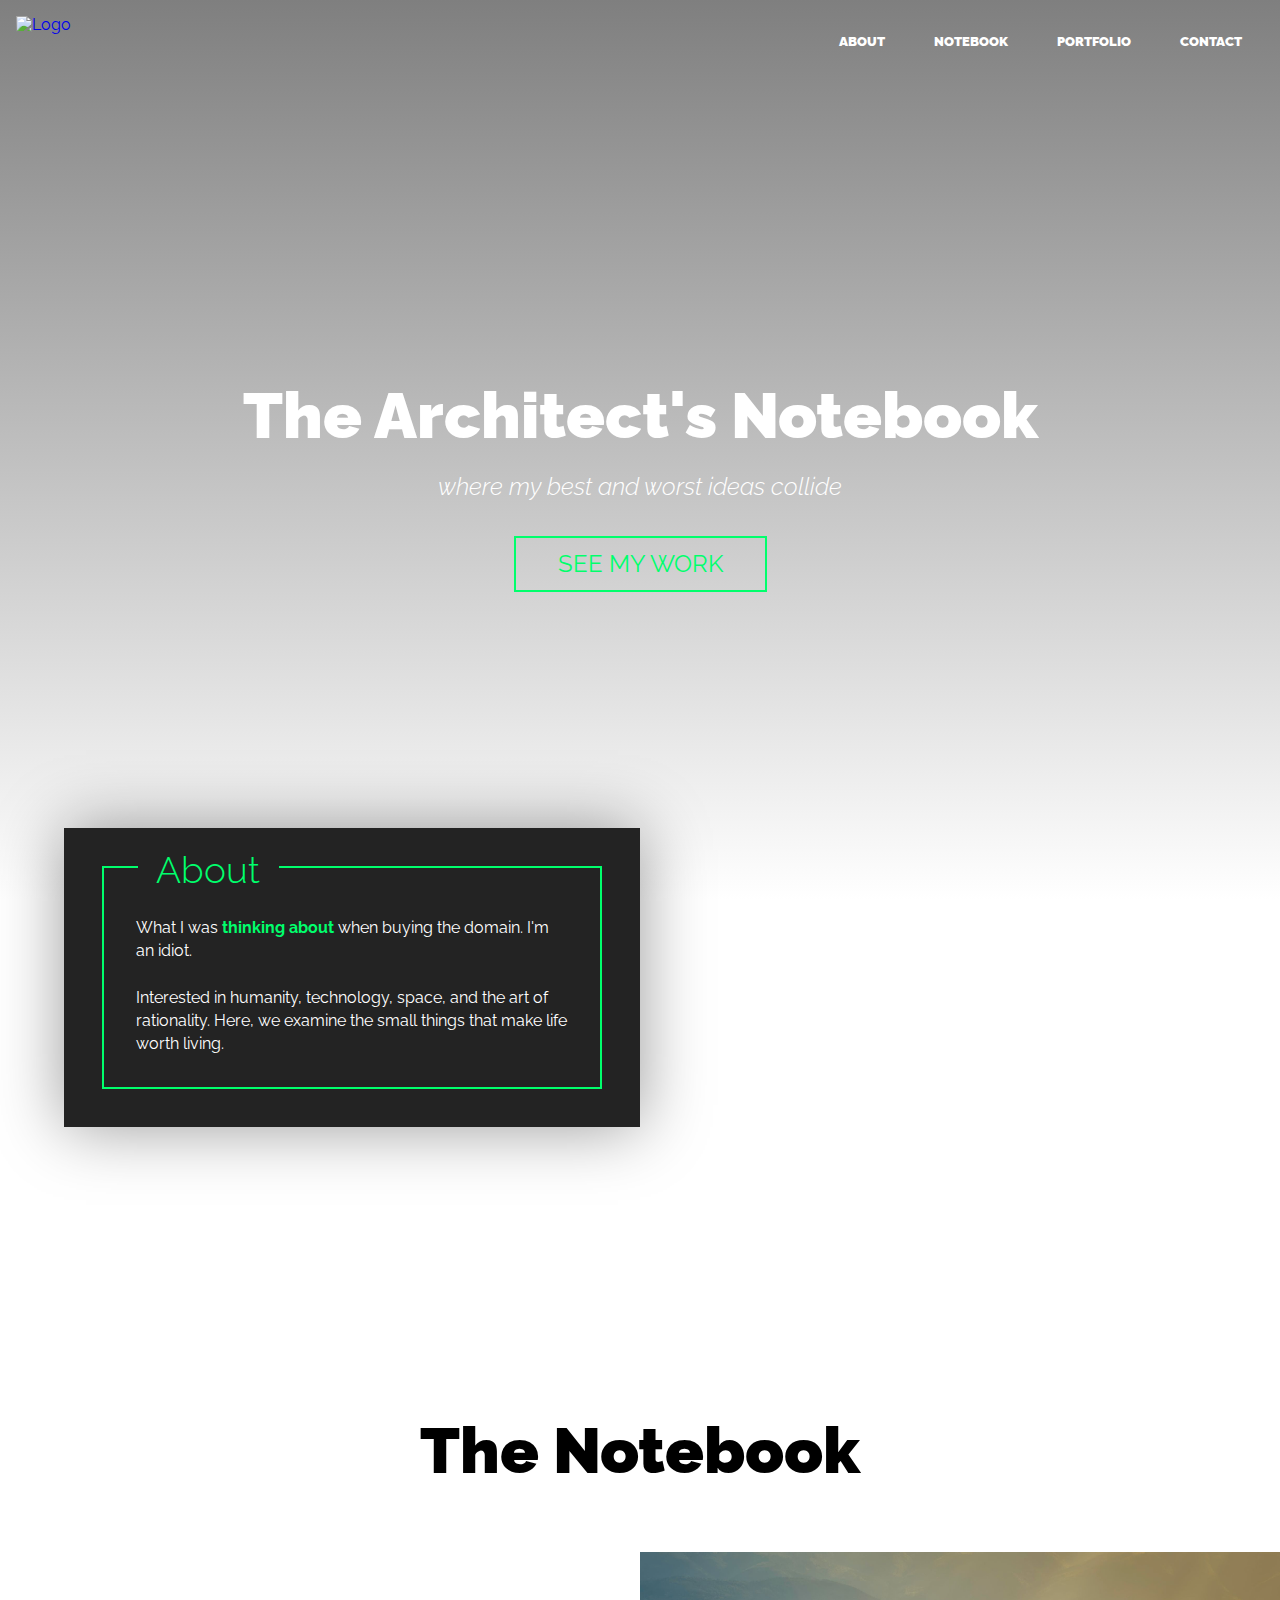
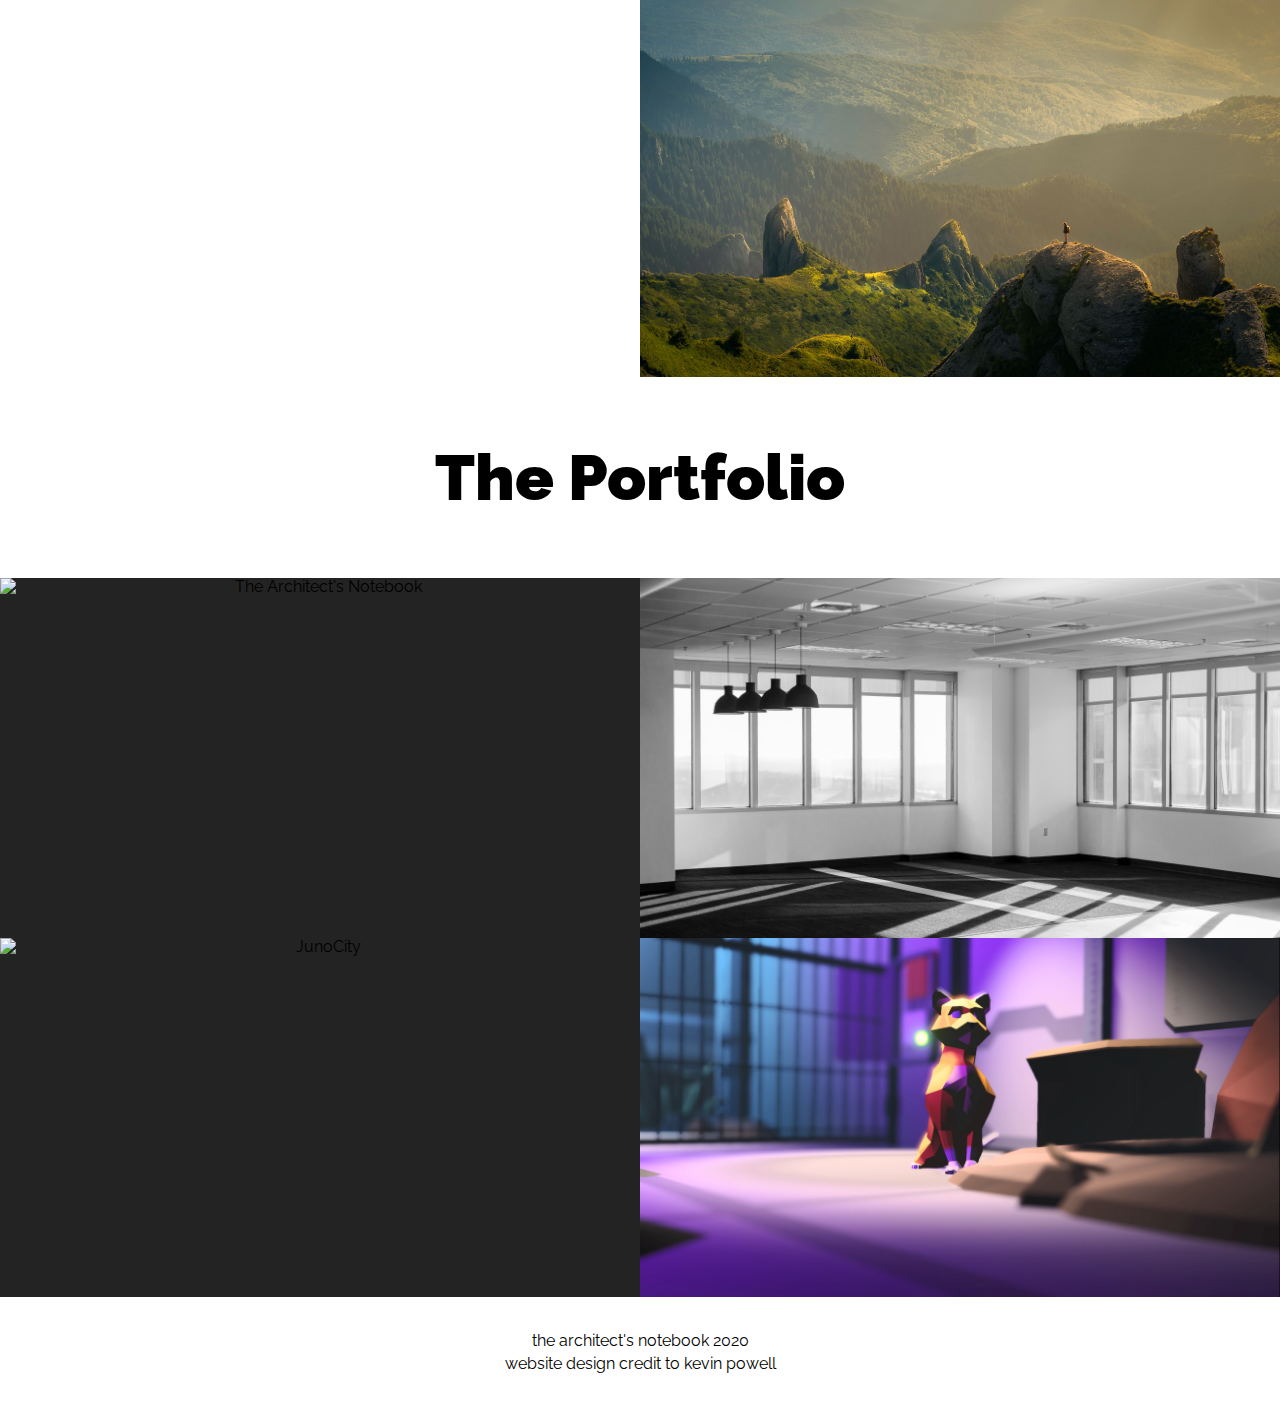
==== commit ed095082: "unity animation" ====
--- a/index.html
+++ b/index.html
@@ -6,7 +6,7 @@
     <meta charset="utf-8">
     <meta name="viewport" content="width=device-width, intiial-scale=1">
     <meta http-equiv="X-UA-Compatible" content="ie-edge">
-    <title>Portfolio</title>
+    <title>The Architect's Notebook</title>
     <link href="css/main.css" rel="stylesheet">
     <link rel="stylesheet" href="https://fonts.googleapis.com/css?family=Rancho&effect=stonewash|3d-float|3d|destruction|scuffed-steel|canvas-print|shadow-multiple">
   </head>
@@ -27,7 +27,7 @@
     <section id="home" class="home-hero">
       <div class="container">
         <h1 class="name">The Architect's Notebook</h1>
-        <h2 class="occupation"><em>big impact in few words</em></h2>
+        <h2 class="occupation"><em>where my best and worst ideas collide</em></h2>
         <a href="#notebook" class="button button-accent">See My Work</a>
       </div>
     </section>
@@ -84,7 +84,7 @@
           <figcaption class="desc">
             <h2>The Architect's Notebook</h2>
             <p>Where my best and worst ideas collide.</p>
-            <a href="index.html" target="_blank" class="button button-accent button-small">See Project</a>
+            <a class="button button-accent button-small">You are Here</a>
           </figcaption>
         </figure>
 
@@ -98,6 +98,28 @@
             <a href="the-archive.html" class="button button-accent button-small">See Project</a>
           </figcaption>
         </figure>
+
+        <!-- JunoCity -->
+
+        <figure class="port-item">
+          <img src="img/junocity/hero.jpg" alt="JunoCity">
+          <figcaption class="desc">
+            <h2>JunoCity</h2>
+            <p>A platform where younger generations can ask questions, and seniors tell their own stories, experiences, advice, and life lessons.</p>
+            <a href="junocity.html" class="button button-accent button-small">See Project</a>
+          </figcaption>
+        </figure>
+
+        <!-- Unity 3D Animation -->
+
+        <figure class="port-item">
+          <img src="img/unity-animation/hero.PNG" alt="JunoCity">
+          <figcaption class="desc">
+            <h2>Unity 3D Animation</h2>
+            <p>An exploration of animation cinema in the Unity 3D Engine.</p>
+            <a href="unity-animation.html" class="button button-accent button-small">See Project</a>
+          </figcaption>
+        </figure>
         
       </div>  
     </section>
--- a/css/main.css
+++ b/css/main.css
@@ -478,11 +478,16 @@
 }
 .port-items {
   background: #232323;
+  display: -ms-grid;
+  display: grid;
+  -ms-grid-columns: 1fr 1fr;
+  grid-template-columns: 1fr 1fr;
 }
 
 .port-item {
   margin: 0;
   position: relative;
+  width: 100%;
 }
 
 .my-projects {
@@ -499,10 +504,15 @@
   text-align: center;
 }
 
-@media (min-width: 37rem) {
-  .port-item, .note {
-    width: 50%;
-    float: left;
+@media (max-width: 680px) {
+  .port-items {
+    display: -webkit-box;
+    display: -ms-flexbox;
+    display: flex;
+    -webkit-box-orient: vertical;
+    -webkit-box-direction: normal;
+        -ms-flex-direction: column;
+            flex-direction: column;
   }
 }
 @media (min-width: 60rem) {
@@ -525,6 +535,13 @@
 #notebook {
   margin: 0;
   padding: 1em 0;
+}
+
+.notes {
+  display: -ms-grid;
+  display: grid;
+  -ms-grid-columns: 1fr 1fr;
+  grid-template-columns: 1fr 1fr;
 }
 
 .note {
@@ -572,6 +589,17 @@
   text-decoration: none;
 }
 
+@media (max-width: 680px) {
+  .notes {
+    display: -webkit-box;
+    display: -ms-flexbox;
+    display: flex;
+    -webkit-box-orient: vertical;
+    -webkit-box-direction: normal;
+        -ms-flex-direction: column;
+            flex-direction: column;
+  }
+}
 @media (min-width: 60rem) {
   .note {
     overflow: hidden;
@@ -705,16 +733,6 @@
   background-image: linear-gradient(rgba(0, 0, 0, 0.7), rgba(0, 0, 0, 0.7)), url(../../img/the-archive/hero.jpg);
 }
 
-#the-archive--overview {
-  background: -webkit-gradient(linear, left top, left bottom, from(rgba(0, 0, 0, 0)), to(rgba(0, 0, 0, 0))), url(../../img/the-archive/overview.jpg);
-  background: -o-linear-gradient(rgba(0, 0, 0, 0), rgba(0, 0, 0, 0)), url(../../img/the-archive/overview.jpg);
-  background: linear-gradient(rgba(0, 0, 0, 0), rgba(0, 0, 0, 0)), url(../../img/the-archive/overview.jpg);
-  background-size: cover;
-  height: 30em;
-  left: 0;
-  right: 0;
-}
-
 .halls .name {
   margin-bottom: 1em;
 }
@@ -765,4 +783,179 @@
 .video iframe {
   width: 100%;
   height: 85vh;
+}
+
+.cta {
+  background: #232323;
+  -webkit-transform: translateY(-5px);
+      -ms-transform: translateY(-5px);
+          transform: translateY(-5px);
+}
+@media (max-width: 37rem) {
+  .movement-desc {
+    display: none;
+  }
+
+  .hall {
+        grid-template-areas: "text" "img1" "img2";
+    outline-offset: -2em;
+    padding: 4em;
+  }
+
+  .hall .text {
+    -ms-grid-row: 1;
+    -ms-grid-column: 1;
+    -ms-grid-column-span: 1;
+  }
+
+  .hall .painting1 {
+    -ms-grid-row: 2;
+    -ms-grid-column: 1;
+  }
+
+  .hall .painting2 {
+    -ms-grid-row: 3;
+    -ms-grid-column: 1;
+  }
+}
+@media (min-width: 60rem) {
+  .port-item {
+    overflow: hidden;
+  }
+
+  #the-archive--overview {
+    background: -webkit-gradient(linear, left top, left bottom, from(rgba(0, 0, 0, 0)), to(rgba(0, 0, 0, 0))), url(../../img/the-archive/overview.jpg);
+    background: -o-linear-gradient(rgba(0, 0, 0, 0), rgba(0, 0, 0, 0)), url(../../img/the-archive/overview.jpg);
+    background: linear-gradient(rgba(0, 0, 0, 0), rgba(0, 0, 0, 0)), url(../../img/the-archive/overview.jpg);
+    background-size: cover;
+    height: 100%;
+  }
+
+  .desc {
+    -webkit-transform: translateY(150%);
+        -ms-transform: translateY(150%);
+            transform: translateY(150%);
+  }
+
+  .port-item:hover .desc {
+    -webkit-transform: translateY(0%);
+        -ms-transform: translateY(0%);
+            transform: translateY(0%);
+  }
+}
+#junocity--hero {
+  background-image: -webkit-gradient(linear, left top, left bottom, from(rgba(0, 0, 0, 0.4)), to(rgba(0, 0, 0, 0.4))), url(../../img/junocity/hero.jpg);
+  background-image: -o-linear-gradient(rgba(0, 0, 0, 0.4), rgba(0, 0, 0, 0.4)), url(../../img/junocity/hero.jpg);
+  background-image: linear-gradient(rgba(0, 0, 0, 0.4), rgba(0, 0, 0, 0.4)), url(../../img/junocity/hero.jpg);
+}
+
+.pages h1 {
+  margin-bottom: 1em;
+}
+
+.page-container {
+  display: -ms-grid;
+  display: grid;
+  -ms-grid-columns: 1fr 1em 1fr;
+  grid-template-columns: 1fr 1fr;
+  grid-gap: 1em;
+  padding: 2em;
+  background: #232323;
+}
+
+#junocity--cta .btn-container {
+  display: -webkit-box;
+  display: -ms-flexbox;
+  display: flex;
+  -webkit-box-orient: vertical;
+  -webkit-box-direction: normal;
+      -ms-flex-direction: column;
+          flex-direction: column;
+  -webkit-box-align: center;
+      -ms-flex-align: center;
+          align-items: center;
+}
+#junocity--cta .btn-container a {
+  margin-bottom: 1em;
+}
+
+#unity-animation--hero {
+  background-image: -webkit-gradient(linear, left top, left bottom, from(rgba(0, 0, 0, 0.6)), to(rgba(0, 0, 0, 0.6))), url(../../img/unity-animation/hero.png);
+  background-image: -o-linear-gradient(rgba(0, 0, 0, 0.6), rgba(0, 0, 0, 0.6)), url(../../img/unity-animation/hero.png);
+  background-image: linear-gradient(rgba(0, 0, 0, 0.6), rgba(0, 0, 0, 0.6)), url(../../img/unity-animation/hero.png);
+}
+
+#unity-animation--overview {
+  background-image: -webkit-gradient(linear, left top, left bottom, from(rgba(0, 0, 0, 0.5)), to(rgba(0, 0, 0, 0.5))), url(../../img/unity-animation/overview.png);
+  background-image: -o-linear-gradient(rgba(0, 0, 0, 0.5), rgba(0, 0, 0, 0.5)), url(../../img/unity-animation/overview.png);
+  background-image: linear-gradient(rgba(0, 0, 0, 0.5), rgba(0, 0, 0, 0.5)), url(../../img/unity-animation/overview.png);
+  background-position: 50% 0%;
+}
+
+#unity-animation--name {
+  margin-bottom: 1em;
+}
+
+.movies {
+  padding: 2em;
+  background: #232323;
+}
+.movies .movie {
+  display: -webkit-box;
+  display: -ms-flexbox;
+  display: flex;
+  -webkit-box-pack: center;
+      -ms-flex-pack: center;
+          justify-content: center;
+  margin-bottom: 5em;
+}
+.movies .movie iframe {
+  width: 40em;
+  height: 22.5em;
+}
+.movies .movie figcaption {
+  width: 25em;
+  text-align: left;
+  color: #FFFFFF;
+}
+.movies .movie figcaption h2 {
+  color: #00ff6c;
+}
+.movies .movie-left figcaption {
+  padding-left: 3em;
+}
+.movies .movie-right figcaption {
+  padding-right: 3em;
+}
+
+@media (max-width: 800px) {
+  .movies .movie {
+    -webkit-box-orient: vertical;
+    -webkit-box-direction: normal;
+        -ms-flex-direction: column;
+            flex-direction: column;
+    -webkit-box-align: center;
+        -ms-flex-align: center;
+            align-items: center;
+  }
+  .movies .movie figcaption {
+    -webkit-box-ordinal-group: 1;
+        -ms-flex-order: 0;
+            order: 0;
+    text-align: center;
+    padding: 1em 0;
+    width: 80%;
+    margin-bottom: 1em;
+    min-width: 18em;
+  }
+  .movies .movie iframe {
+    -webkit-box-ordinal-group: 2;
+        -ms-flex-order: 1;
+            order: 1;
+    width: 85vw;
+  }
+
+  .movies .movie-left figcaption, .movies .movie-right figcaption {
+    padding: 0;
+  }
 }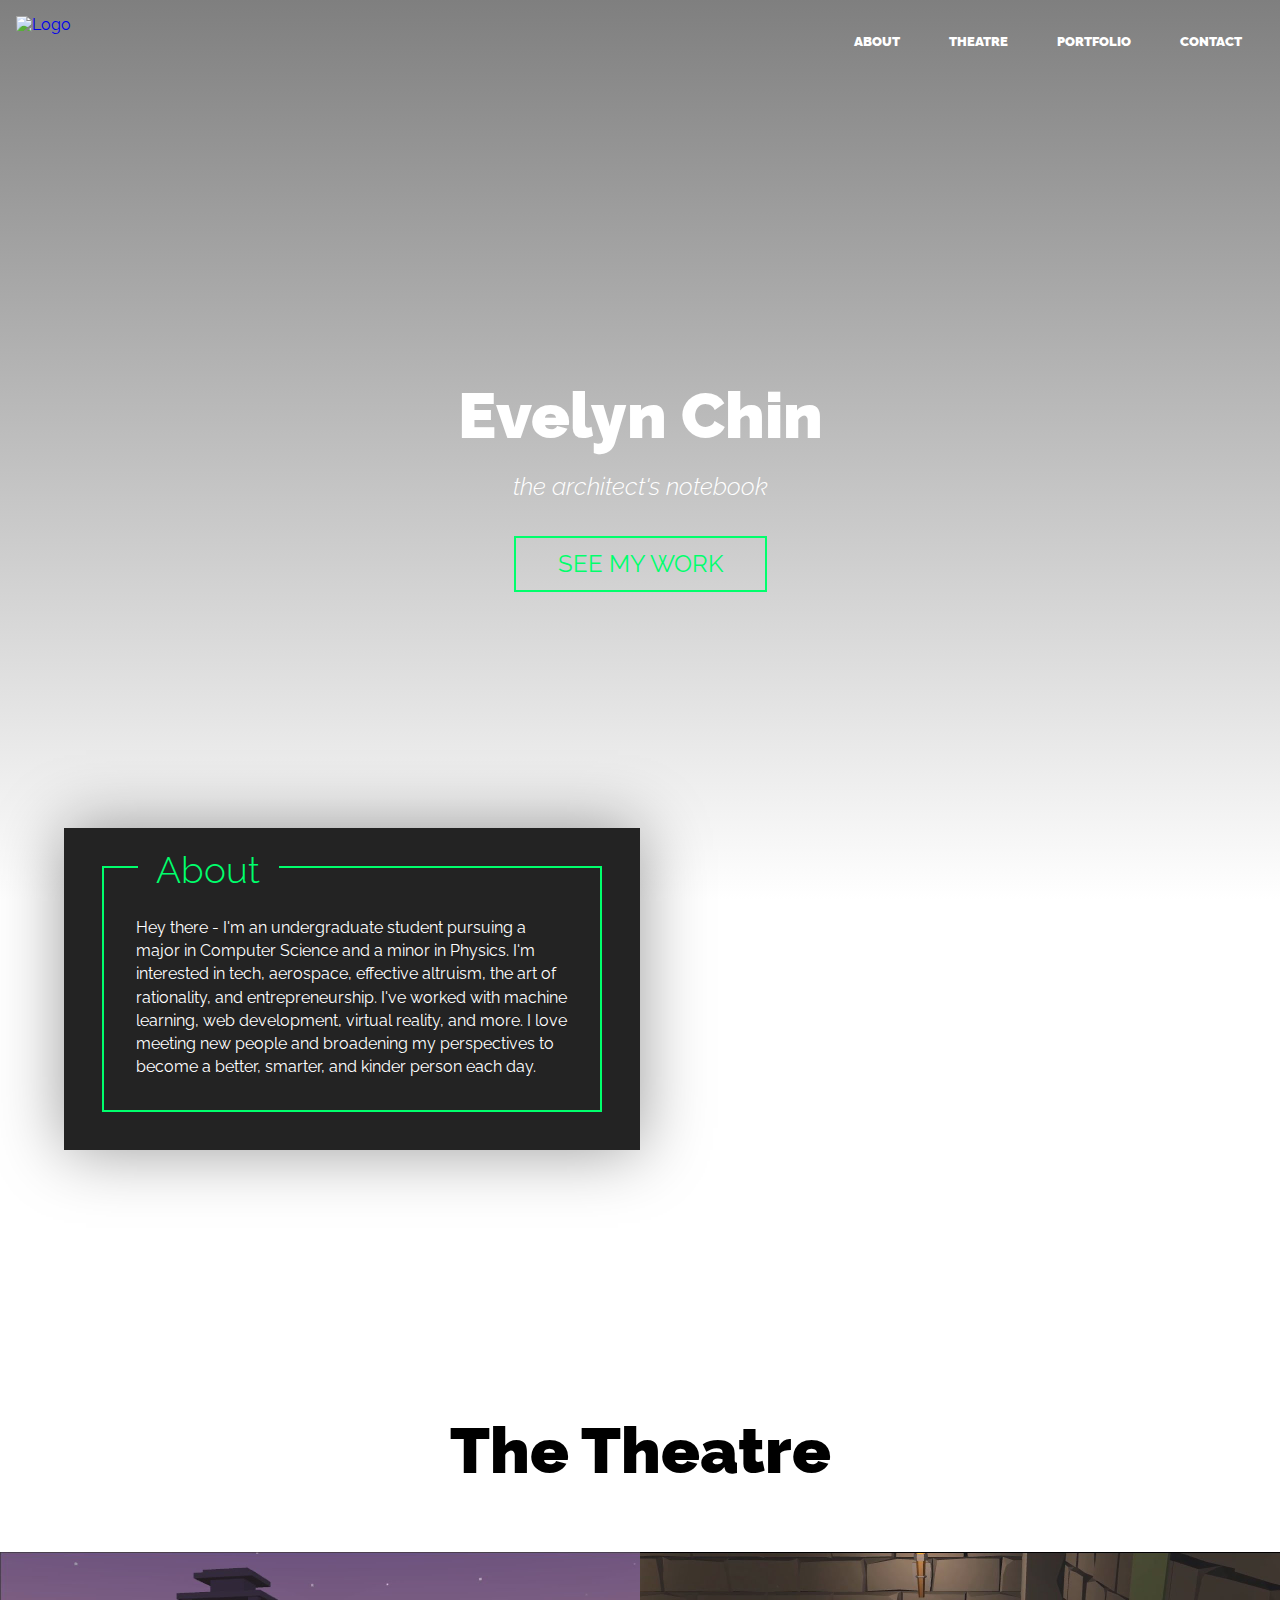
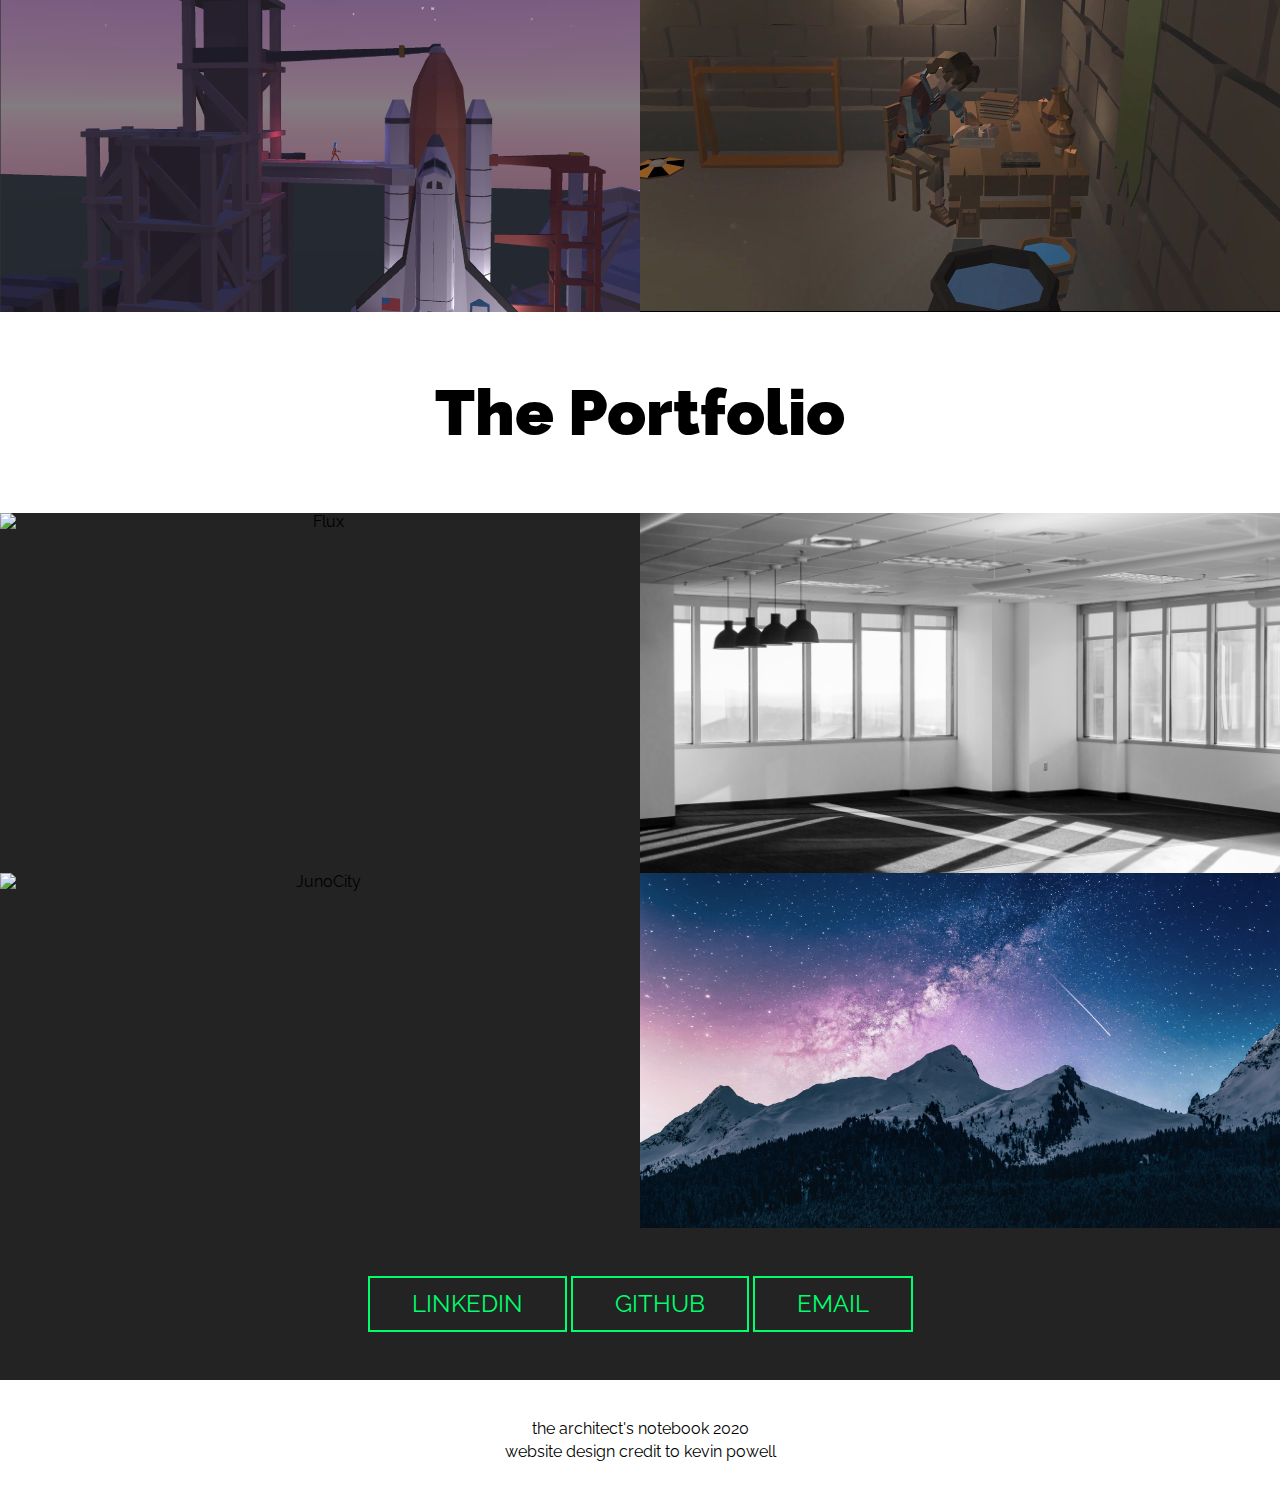
==== commit ddb5d880: "added theatre and empire" ====
--- a/index.html
+++ b/index.html
@@ -17,17 +17,17 @@
       <nav>
         <ul>
           <li><a href="#about-textbox">About</a></li>
-          <li><a href="#notebook">Notebook</a></li>
+          <li><a href="#notebook">Theatre</a></li>
           <li><a href="#portfolio">Portfolio</a></li>
-          <li><a href="#contact">Contact</a></li>
+          <li><a href="#home--cta">Contact</a></li>
         </ul>
       </nav>
     </header>
     
     <section id="home" class="home-hero">
       <div class="container">
-        <h1 class="name">The Architect's Notebook</h1>
-        <h2 class="occupation"><em>where my best and worst ideas collide</em></h2>
+        <h1 class="name">Evelyn Chin</h1>
+        <h2 class="occupation"><em>the architect's notebook</em></h2>
         <a href="#notebook" class="button button-accent">See My Work</a>
       </div>
     </section>
@@ -36,36 +36,34 @@
       <section id="about" class="home-about">
         <div class="home-about-textbox" id="about-textbox">
           <h1>About</h1>
-          <p>What I was <a class="text-link" target="_blank" href="https://www.16personalities.com/intj-personality">thinking about</a> 
-            when buying the domain. I'm an idiot. <br> <br> Interested in humanity, technology, space, and the art of rationality. Here, we examine the small things that make life worth living.</p>
+          <p>Hey there - I'm an undergraduate student pursuing a major in Computer Science and a minor in Physics. 
+            I'm interested in tech, aerospace, effective altruism, the art of rationality, and entrepreneurship. I've worked 
+            with machine learning, web development, virtual reality, and more. I love meeting new people and broadening 
+            my perspectives to become a better, smarter, and kinder person each day.</p>
         </div>
       </section>
     </div>
 
     <section class="notebook">
-      <h1 class="notebook name" id="notebook">The Notebook</h1>
+      <h1 class="notebook name" id="notebook">The Theatre</h1>
 
       <div class="notes">
 
-        <!-- The Potential Last -->
-
         <div class="note">
-          <img src="img/the-potential-last.jpg" alt="" class="note-img">
+          <img src="img/theastronaut.jpg" alt="" class="note-img">
           <div class="desc">
-            <h2 class="note-title">The Potential Last</h2>
-            <p>Learning from the death of the youth.</p>
-            <a href="https://medium.com/@thearchitectsnotebook/the-potential-last-a3d731b55a29?source=friends_link&sk=af843b270ecf33720ac057d963a9e152" target="_blank" class="button button-accent button-small">Read More</a>
+            <h2 class="note-title">The Astronaut</h2>
+            <p>A short animation on the life of one astronaut</p>
+            <a href="https://youtu.be/Xw8wf0STNWk" target="_blank" class="button button-accent button-small">Watch</a>
           </div>
         </div>
 
-        <!-- Adults forget the lessons they were taught as children -->
-
         <div class="note">
-          <img src="img/adults-forget.jpg" alt="" class="note-img">
+          <img src="img/keplerslaws.jpg" alt="" class="note-img">
           <div class="desc">
-            <h2 class="note-title">Adults forget the lessons they were taught as children</h2>
-            <p>Redefining the priorities of our education system.</p>
-            <a href="https://medium.com/@thearchitectsnotebook/adults-forget-the-lessons-they-were-taught-as-children-f098986f4549?sk=51685fdd1968bbff3ef19e64984e8f92" target="_blank" class="button button-accent button-small">Read More</a>
+            <h2 class="note-title">An Animated Lecture of Kepler's Three Laws</h2>
+            <p>A short animation explaining Kepler's laws.</p>
+            <a href="https://youtu.be/-26sw1U6-9E" target="_blank" class="button button-accent button-small">Read More</a>
           </div>
         </div>
 
@@ -79,12 +77,23 @@
       
         <!-- The Architect's Notebook -->
 
-        <figure class="port-item">
+        <!-- <figure class="port-item">
           <img src="img/mojave.jpg" alt="The Architect's Notebook">
           <figcaption class="desc">
             <h2>The Architect's Notebook</h2>
-            <p>Where my best and worst ideas collide.</p>
+            <p>the portfolio.</p>
             <a class="button button-accent button-small">You are Here</a>
+          </figcaption>
+        </figure> -->
+
+        <!-- Flux -->
+
+        <figure class="port-item">
+          <img src="img/flux/hero.jpg" alt="Flux">
+          <figcaption class="desc">
+            <h2>Flux</h2>
+            <p>Bringing balance to power.</p>
+            <a href="flux.html" class="button button-accent button-small">See Project</a>
           </figcaption>
         </figure>
 
@@ -110,19 +119,27 @@
           </figcaption>
         </figure>
 
-        <!-- Unity 3D Animation -->
+        <!-- Empire -->
 
         <figure class="port-item">
-          <img src="img/unity-animation/hero.PNG" alt="JunoCity">
+          <img src="img/empire.jpg" alt="Empire">
           <figcaption class="desc">
-            <h2>Unity 3D Animation</h2>
-            <p>An exploration of animation cinema in the Unity 3D Engine.</p>
-            <a href="unity-animation.html" class="button button-accent button-small">See Project</a>
+            <h2>Empire</h2>
+            <p>A text-based C++ game where the player must defend the empire.</p>
+            <a href="https://github.com/thearchitectsnotebook/empire" target="_blank" class="button button-accent button-small">See Project</a>
           </figcaption>
         </figure>
         
       </div>  
     </section>
+
+    <div class="cta" id="home--cta">
+      <div class="btn-container">
+        <a href="https://www.linkedin.com/in/evelynchin179/" target="_blank" class="button button-accent button-cta">LinkedIn</a>
+        <a href="https://github.com/thearchitectsnotebook/" target="_blank" class="button button-accent button-cta">GitHub</a>
+        <a href="mailto:evchin2@gmail.com" target="_blank" class="button button-accent button-cta">Email</a>
+      </div>
+    </div>
     
     <footer>
       <p>the architect's notebook 2020 <br>website design credit to kevin powell</p>      
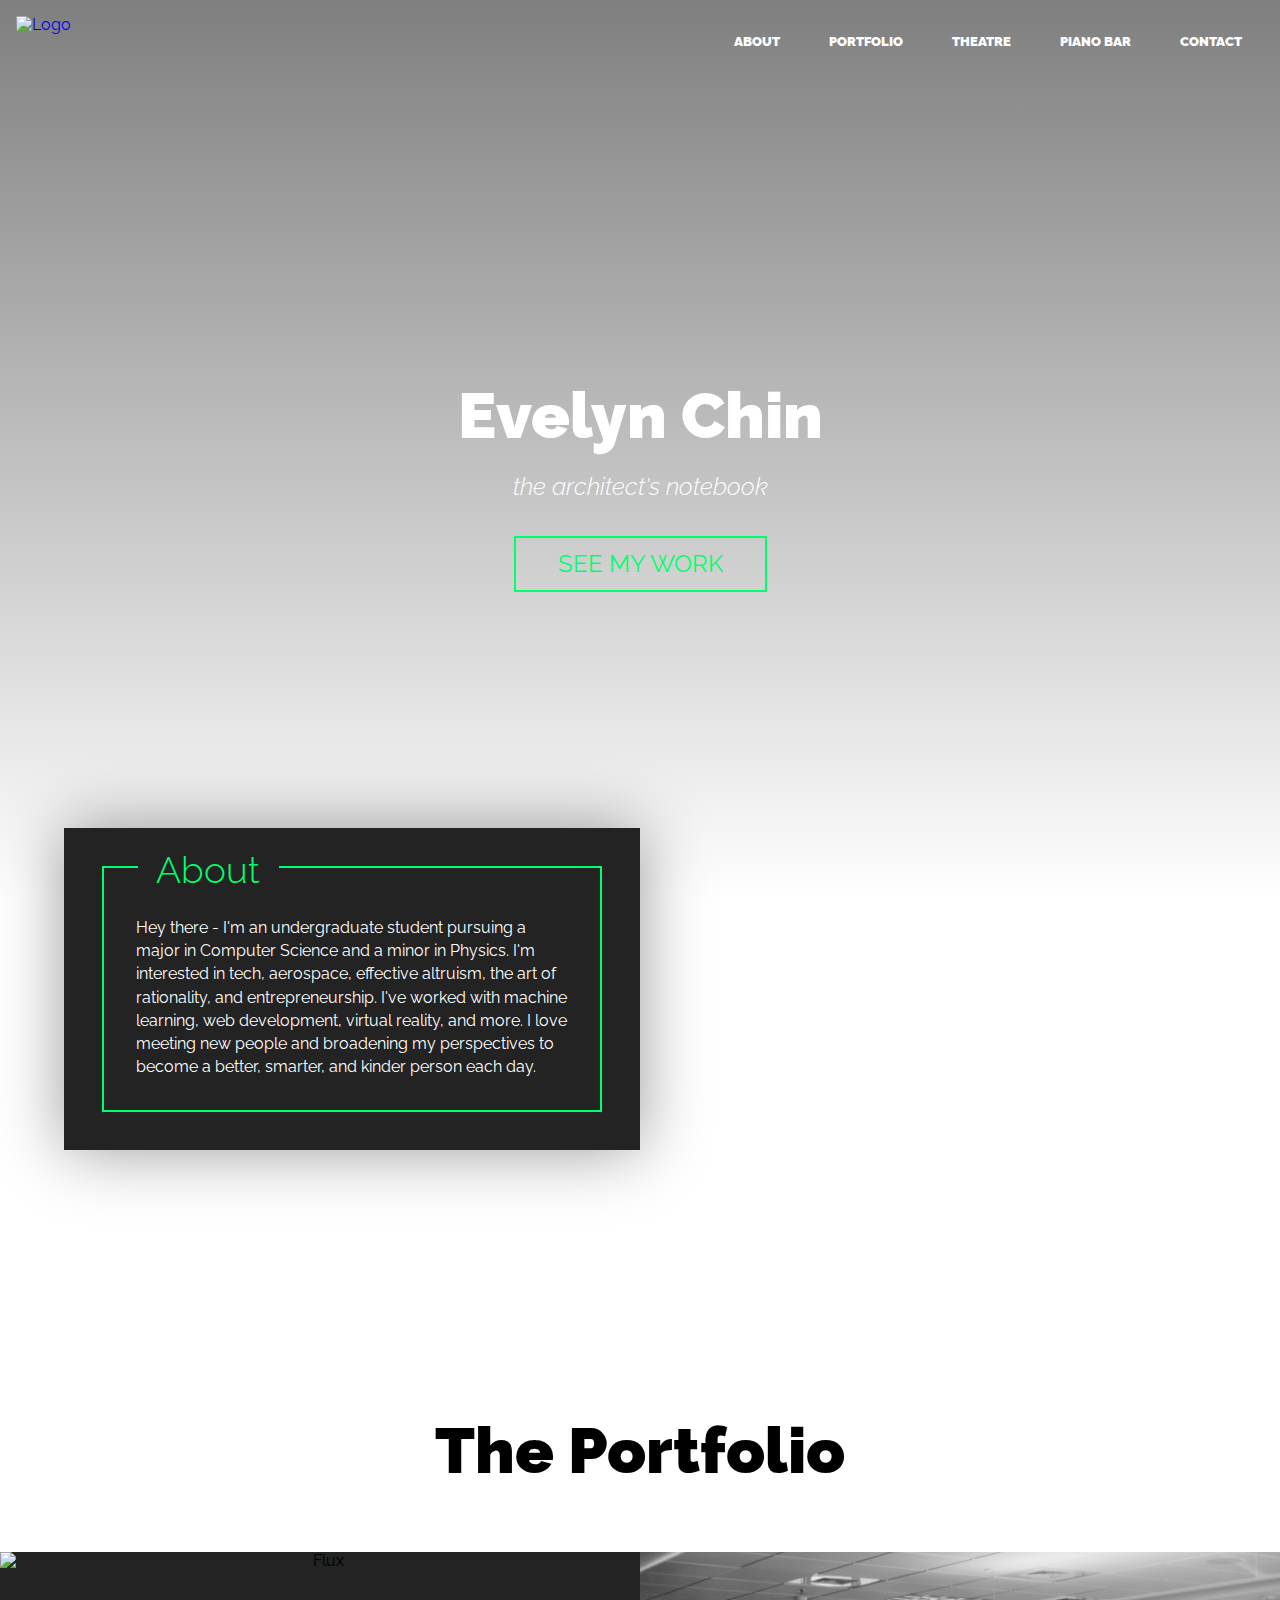
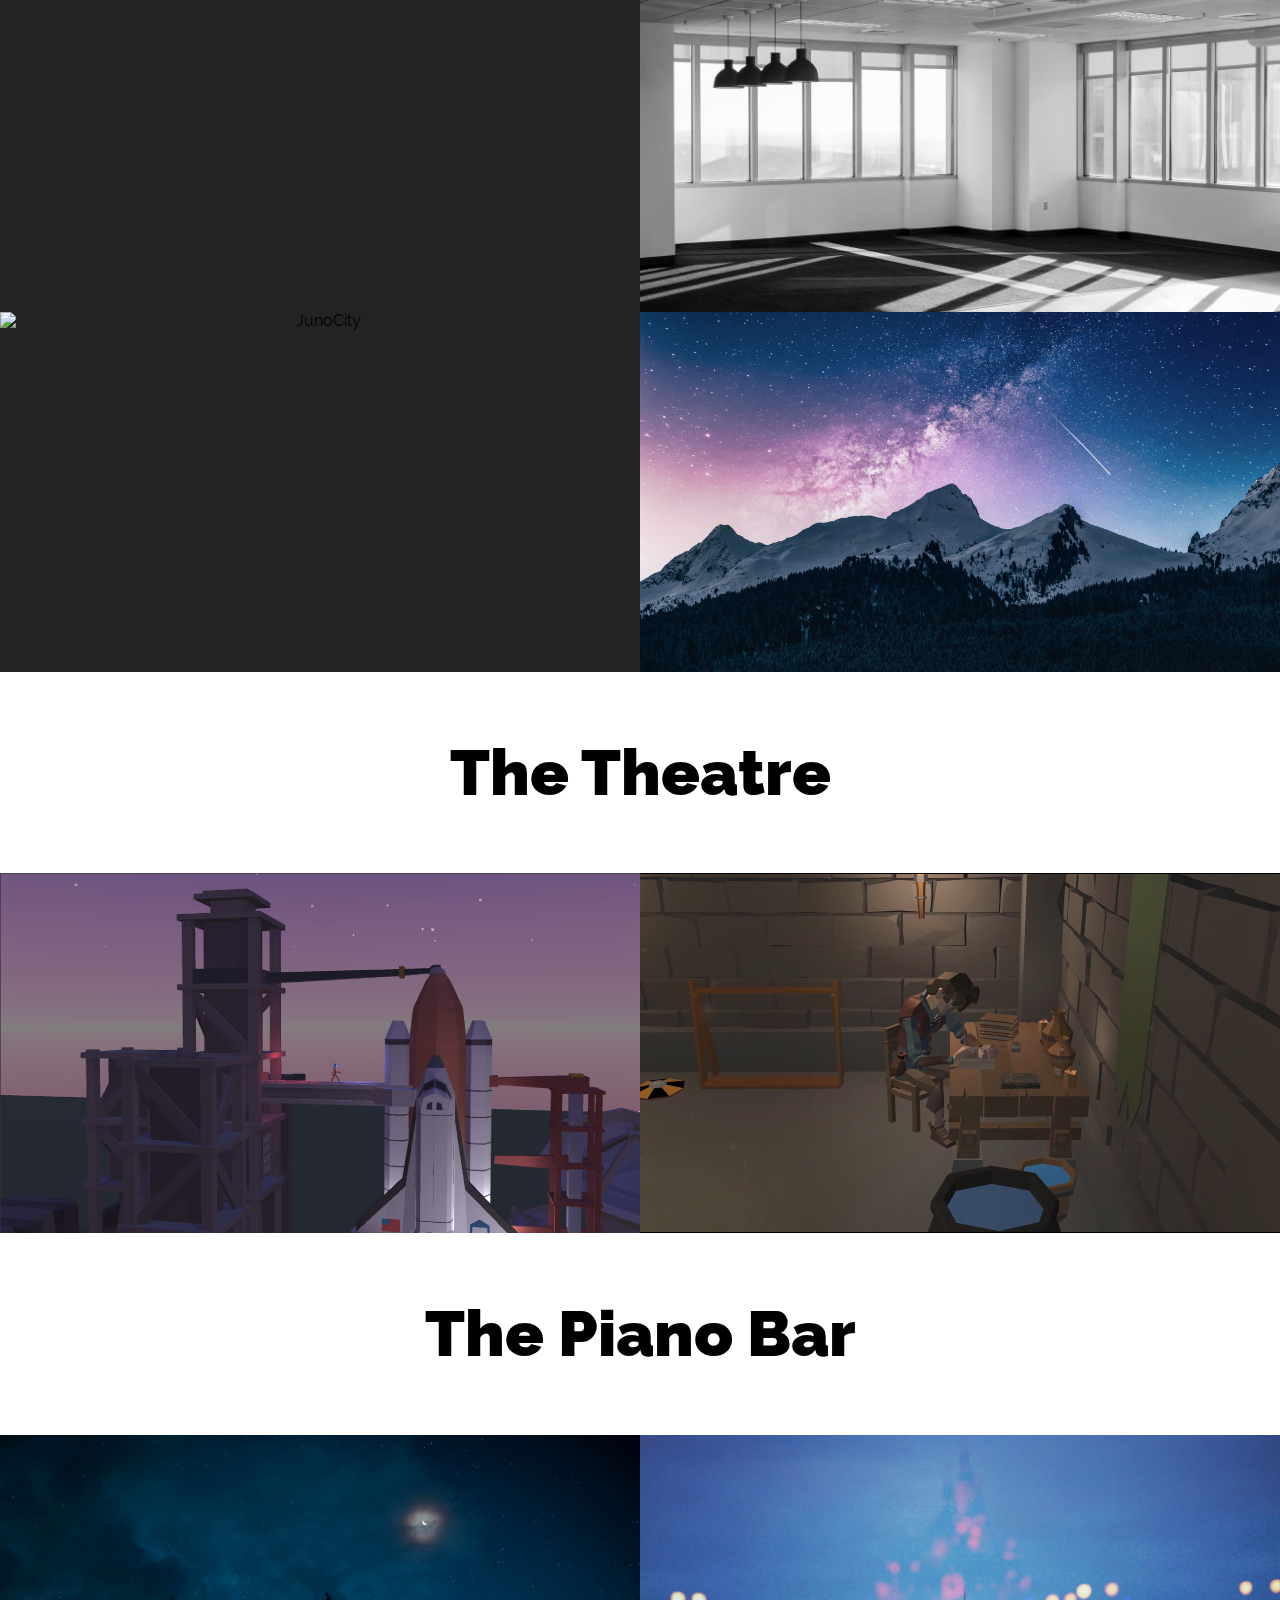
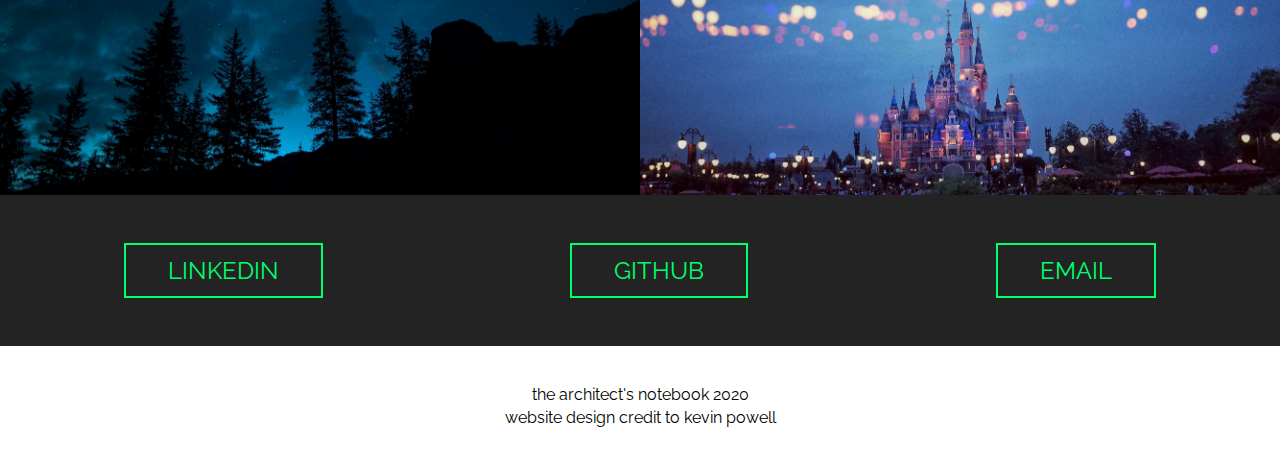
==== commit 915743b5: "added piano bar" ====
--- a/index.html
+++ b/index.html
@@ -17,8 +17,9 @@
       <nav>
         <ul>
           <li><a href="#about-textbox">About</a></li>
-          <li><a href="#notebook">Theatre</a></li>
           <li><a href="#portfolio">Portfolio</a></li>
+          <li><a href="#theatre">Theatre</a></li>
+          <li><a href="#piano-bar">Piano Bar</a></li>
           <li><a href="#home--cta">Contact</a></li>
         </ul>
       </nav>
@@ -28,7 +29,7 @@
       <div class="container">
         <h1 class="name">Evelyn Chin</h1>
         <h2 class="occupation"><em>the architect's notebook</em></h2>
-        <a href="#notebook" class="button button-accent">See My Work</a>
+        <a href="#theatre" class="button button-accent">See My Work</a>
       </div>
     </section>
     
@@ -44,38 +45,12 @@
       </section>
     </div>
 
-    <section class="notebook">
-      <h1 class="notebook name" id="notebook">The Theatre</h1>
-
-      <div class="notes">
-
-        <div class="note">
-          <img src="img/theastronaut.jpg" alt="" class="note-img">
-          <div class="desc">
-            <h2 class="note-title">The Astronaut</h2>
-            <p>A short animation on the life of one astronaut</p>
-            <a href="https://youtu.be/Xw8wf0STNWk" target="_blank" class="button button-accent button-small">Watch</a>
-          </div>
-        </div>
-
-        <div class="note">
-          <img src="img/keplerslaws.jpg" alt="" class="note-img">
-          <div class="desc">
-            <h2 class="note-title">An Animated Lecture of Kepler's Three Laws</h2>
-            <p>A short animation explaining Kepler's laws.</p>
-            <a href="https://youtu.be/-26sw1U6-9E" target="_blank" class="button button-accent button-small">Read More</a>
-          </div>
-        </div>
-
-      </div>
-    </section>
-
     <section class="portfolio">
       <h1 class="my-projects name" id="portfolio">The Portfolio</h1>
       
       <div class="port-items">
       
-        <!-- The Architect's Notebook -->
+        <!-- The Architect's Notebook (KEEP FOR WHEN # OF PROJECTS ARE ODD) -->
 
         <!-- <figure class="port-item">
           <img src="img/mojave.jpg" alt="The Architect's Notebook">
@@ -126,11 +101,63 @@
           <figcaption class="desc">
             <h2>Empire</h2>
             <p>A text-based C++ game where the player must defend the empire.</p>
-            <a href="https://github.com/thearchitectsnotebook/empire" target="_blank" class="button button-accent button-small">See Project</a>
+            <a href="empire.html" class="button button-accent button-small">See Project</a>
           </figcaption>
         </figure>
         
       </div>  
+    </section>
+
+    <section class="section">
+      <h1 class="section name section-title" id="theatre">The Theatre</h1>
+
+      <div class="port-items">
+
+        <div class="port-item">
+          <img src="img/theastronaut.jpg" alt="">
+          <div class="desc">
+            <h2>The Astronaut</h2>
+            <p>A short animation on the life of one astronaut</p>
+            <a href="https://youtu.be/Xw8wf0STNWk" target="_blank" class="button button-accent button-small">Watch</a>
+          </div>
+        </div>
+
+        <div class="port-item">
+          <img src="img/keplerslaws.jpg" alt="">
+          <div class="desc">
+            <h2>An Animated Lecture of Kepler's Three Laws</h2>
+            <p>A short animation explaining Kepler's laws.</p>
+            <a href="https://youtu.be/-26sw1U6-9E" target="_blank" class="button button-accent button-small">Watch</a>
+          </div>
+        </div>
+
+      </div>
+    </section>
+
+    <section class="section">
+      <h1 class="section name section-title" id="piano-bar">The Piano Bar</h1>
+
+      <div class="port-items">
+
+        <div class="port-item">
+          <img src="img/clair-de-lune.jpg" alt="">
+          <div class="desc">
+            <h2>Clair de Lune</h2>
+            <p>Claude Debussy - Clair de Lune, Suite Bergamasque No. 3, L. 75</p>
+            <a href="https://youtu.be/VwF3rcCaFWk" target="_blank" class="button button-accent button-small">Tune in</a>
+          </div>
+        </div>
+
+        <div class="port-item">
+          <img src="img/disney-intro.jpg" alt="">
+          <div class="desc">
+            <h2>Disney Introduction</h2>
+            <p>A variation of Leigh Harline and Ned Washington's "When You Wish Upon a Star"</p>
+            <a href="https://youtu.be/7zMq053rfGE" target="_blank" class="button button-accent button-small">Tune in</a>
+          </div>
+        </div>
+
+      </div>
     </section>
 
     <div class="cta" id="home--cta">
--- a/css/main.css
+++ b/css/main.css
@@ -496,60 +496,6 @@
 }
 
 .port-item img {
-  display: block;
-}
-
-.desc {
-  padding: 15%;
-  text-align: center;
-}
-
-@media (max-width: 680px) {
-  .port-items {
-    display: -webkit-box;
-    display: -ms-flexbox;
-    display: flex;
-    -webkit-box-orient: vertical;
-    -webkit-box-direction: normal;
-        -ms-flex-direction: column;
-            flex-direction: column;
-  }
-}
-@media (min-width: 60rem) {
-  .port-item {
-    overflow: hidden;
-  }
-
-  .desc {
-    -webkit-transform: translateY(150%);
-        -ms-transform: translateY(150%);
-            transform: translateY(150%);
-  }
-
-  .port-item:hover .desc {
-    -webkit-transform: translateY(0%);
-        -ms-transform: translateY(0%);
-            transform: translateY(0%);
-  }
-}
-#notebook {
-  margin: 0;
-  padding: 1em 0;
-}
-
-.notes {
-  display: -ms-grid;
-  display: grid;
-  -ms-grid-columns: 1fr 1fr;
-  grid-template-columns: 1fr 1fr;
-}
-
-.note {
-  color: #FFFFFF;
-  position: relative;
-}
-
-.note-img {
   display: block;
 }
 
@@ -575,6 +521,8 @@
   -webkit-box-pack: center;
       -ms-flex-pack: center;
           justify-content: center;
+  padding: 15%;
+  text-align: center;
 }
 .desc h2 {
   margin: 0 0.5em 0.5em;
@@ -583,14 +531,8 @@
   margin: 0 0.5em 1em;
 }
 
-.note-link {
-  color: #FFFFFF;
-  font-weight: 700;
-  text-decoration: none;
-}
-
 @media (max-width: 680px) {
-  .notes {
+  .port-items {
     display: -webkit-box;
     display: -ms-flexbox;
     display: flex;
@@ -601,7 +543,7 @@
   }
 }
 @media (min-width: 60rem) {
-  .note {
+  .port-item {
     overflow: hidden;
   }
 
@@ -611,17 +553,17 @@
             transform: translateY(150%);
   }
 
-  .note:hover .desc {
+  .port-item:hover .desc {
     -webkit-transform: translateY(0%);
         -ms-transform: translateY(0%);
             transform: translateY(0%);
   }
 }
-@media (max-width: 600px) {
-  .note {
-    width: 100%;
-  }
-}
+.section-title {
+  margin: 0;
+  padding: 1em 0;
+}
+
 footer p {
   padding-top: 1em;
   padding-bottom: 2em;
@@ -675,6 +617,7 @@
 .cta {
   background-color: #00ff6c;
   padding: 3em 0;
+  margin-top: 0.3em;
 }
 
 .contact-links {
@@ -685,6 +628,28 @@
       justify-content: space-around;
 }
 
+#home--cta .btn-container {
+  display: -webkit-box;
+  display: -ms-flexbox;
+  display: flex;
+  -ms-flex-pack: distribute;
+      justify-content: space-around;
+}
+
+@media (max-width: 500px) {
+  #home--cta .btn-container {
+    -webkit-box-orient: vertical;
+    -webkit-box-direction: normal;
+        -ms-flex-direction: column;
+            flex-direction: column;
+    width: 15em;
+    max-width: 90vw;
+    margin: 0 auto;
+  }
+  #home--cta .btn-container a {
+    margin-bottom: 0.5em;
+  }
+}
 .button {
   display: inline-block;
   font-size: 1.15rem;
@@ -847,6 +812,10 @@
   background-image: -webkit-gradient(linear, left top, left bottom, from(rgba(0, 0, 0, 0.4)), to(rgba(0, 0, 0, 0.4))), url(../../img/junocity/hero.jpg);
   background-image: -o-linear-gradient(rgba(0, 0, 0, 0.4), rgba(0, 0, 0, 0.4)), url(../../img/junocity/hero.jpg);
   background-image: linear-gradient(rgba(0, 0, 0, 0.4), rgba(0, 0, 0, 0.4)), url(../../img/junocity/hero.jpg);
+}
+
+#junocity--overview-textbox {
+  min-width: 43em;
 }
 
 .pages h1 {
@@ -879,16 +848,151 @@
   margin-bottom: 1em;
 }
 
+@media (max-width: 950px) {
+  #junocity--overview-textbox {
+    min-width: 0em;
+  }
+}
+#flux--hero {
+  background-image: -webkit-gradient(linear, left top, left bottom, from(rgba(0, 0, 0, 0.4)), to(rgba(0, 0, 0, 0.7))), url(../../img/flux/hero.jpg);
+  background-image: -o-linear-gradient(rgba(0, 0, 0, 0.4), rgba(0, 0, 0, 0.7)), url(../../img/flux/hero.jpg);
+  background-image: linear-gradient(rgba(0, 0, 0, 0.4), rgba(0, 0, 0, 0.7)), url(../../img/flux/hero.jpg);
+}
+
+#flux--how-it-works, #flux--usability {
+  background: #232323;
+  color: #FFFFFF;
+  padding: 2em;
+  margin: 0;
+  text-align: left;
+  line-height: 1.7;
+  font-size: 1rem;
+}
+#flux--how-it-works h1, #flux--usability h1 {
+  color: #00ff6c;
+  margin-left: 0;
+}
+#flux--how-it-works .container, #flux--usability .container {
+  display: -ms-grid;
+  display: grid;
+  -ms-grid-columns: 1fr 1fr;
+  grid-template-columns: 1fr 1fr;
+  justify-items: center;
+  -webkit-box-align: center;
+      -ms-flex-align: center;
+          align-items: center;
+}
+#flux--how-it-works ol, #flux--usability ol {
+  margin-right: 2em;
+}
+
+#flux--usability {
+  padding: 0 3.5em 6em;
+}
+
+#flux--usability div {
+  margin-right: 2em;
+}
+
+#flux--demo {
+  width: 100vw;
+  height: 80vh;
+}
+
+#flux--cta div {
+  display: -webkit-box;
+  display: -ms-flexbox;
+  display: flex;
+  -ms-flex-pack: distribute;
+      justify-content: space-around;
+}
+
+@media (max-width: 1000px) {
+  #flux--how-it-works .container, #flux--usability .container {
+    display: -webkit-box;
+    display: -ms-flexbox;
+    display: flex;
+    -webkit-box-orient: vertical;
+    -webkit-box-direction: normal;
+        -ms-flex-direction: column;
+            flex-direction: column;
+    font-size: 0.8rem;
+    margin: 0 auto;
+  }
+
+  #flux--how-it-works, #flux--usability {
+    margin: 0 auto;
+  }
+  #flux--how-it-works *, #flux--usability * {
+    margin: 0 auto;
+  }
+}
+#empire--hero {
+  background-image: -webkit-gradient(linear, left top, left bottom, from(rgba(0, 0, 0, 0.5)), to(rgba(0, 0, 0, 0.5))), url(../../img/empire/hero.jpg);
+  background-image: -o-linear-gradient(rgba(0, 0, 0, 0.5), rgba(0, 0, 0, 0.5)), url(../../img/empire/hero.jpg);
+  background-image: linear-gradient(rgba(0, 0, 0, 0.5), rgba(0, 0, 0, 0.5)), url(../../img/empire/hero.jpg);
+}
+
+#empire--play {
+  height: 120vh;
+}
+#empire--play iframe {
+  height: 80%;
+}
+
+#empire--demo {
+  width: 100%;
+  height: 100vh;
+  margin-bottom: 4em;
+}
+#empire--demo iframe {
+  height: 75%;
+  width: 80%;
+}
+
+#empire--cta div {
+  display: -webkit-box;
+  display: -ms-flexbox;
+  display: flex;
+  -ms-flex-pack: distribute;
+      justify-content: space-around;
+}
+
+@media (max-width: 960px) {
+  #empire--play {
+    height: 120vh;
+  }
+  #empire--play iframe {
+    height: 87%;
+  }
+
+  #empire--demo {
+    margin-bottom: 2em;
+  }
+  #empire--demo iframe {
+    width: 100%;
+  }
+
+  #empire--cta div {
+    -webkit-box-orient: vertical;
+    -webkit-box-direction: normal;
+        -ms-flex-direction: column;
+            flex-direction: column;
+  }
+  #empire--cta div .button {
+    margin: 0.5em auto;
+  }
+}
 #unity-animation--hero {
-  background-image: -webkit-gradient(linear, left top, left bottom, from(rgba(0, 0, 0, 0.6)), to(rgba(0, 0, 0, 0.6))), url(../../img/unity-animation/hero.png);
-  background-image: -o-linear-gradient(rgba(0, 0, 0, 0.6), rgba(0, 0, 0, 0.6)), url(../../img/unity-animation/hero.png);
-  background-image: linear-gradient(rgba(0, 0, 0, 0.6), rgba(0, 0, 0, 0.6)), url(../../img/unity-animation/hero.png);
+  background-image: -webkit-gradient(linear, left top, left bottom, from(rgba(0, 0, 0, 0.6)), to(rgba(0, 0, 0, 0.6))), url(../../img/unity-animation/hero.PNG);
+  background-image: -o-linear-gradient(rgba(0, 0, 0, 0.6), rgba(0, 0, 0, 0.6)), url(../../img/unity-animation/hero.PNG);
+  background-image: linear-gradient(rgba(0, 0, 0, 0.6), rgba(0, 0, 0, 0.6)), url(../../img/unity-animation/hero.PNG);
 }
 
 #unity-animation--overview {
-  background-image: -webkit-gradient(linear, left top, left bottom, from(rgba(0, 0, 0, 0.5)), to(rgba(0, 0, 0, 0.5))), url(../../img/unity-animation/overview.png);
-  background-image: -o-linear-gradient(rgba(0, 0, 0, 0.5), rgba(0, 0, 0, 0.5)), url(../../img/unity-animation/overview.png);
-  background-image: linear-gradient(rgba(0, 0, 0, 0.5), rgba(0, 0, 0, 0.5)), url(../../img/unity-animation/overview.png);
+  background-image: -webkit-gradient(linear, left top, left bottom, from(rgba(0, 0, 0, 0.5)), to(rgba(0, 0, 0, 0.5))), url(../../img/unity-animation/overview.PNG);
+  background-image: -o-linear-gradient(rgba(0, 0, 0, 0.5), rgba(0, 0, 0, 0.5)), url(../../img/unity-animation/overview.PNG);
+  background-image: linear-gradient(rgba(0, 0, 0, 0.5), rgba(0, 0, 0, 0.5)), url(../../img/unity-animation/overview.PNG);
   background-position: 50% 0%;
 }
 
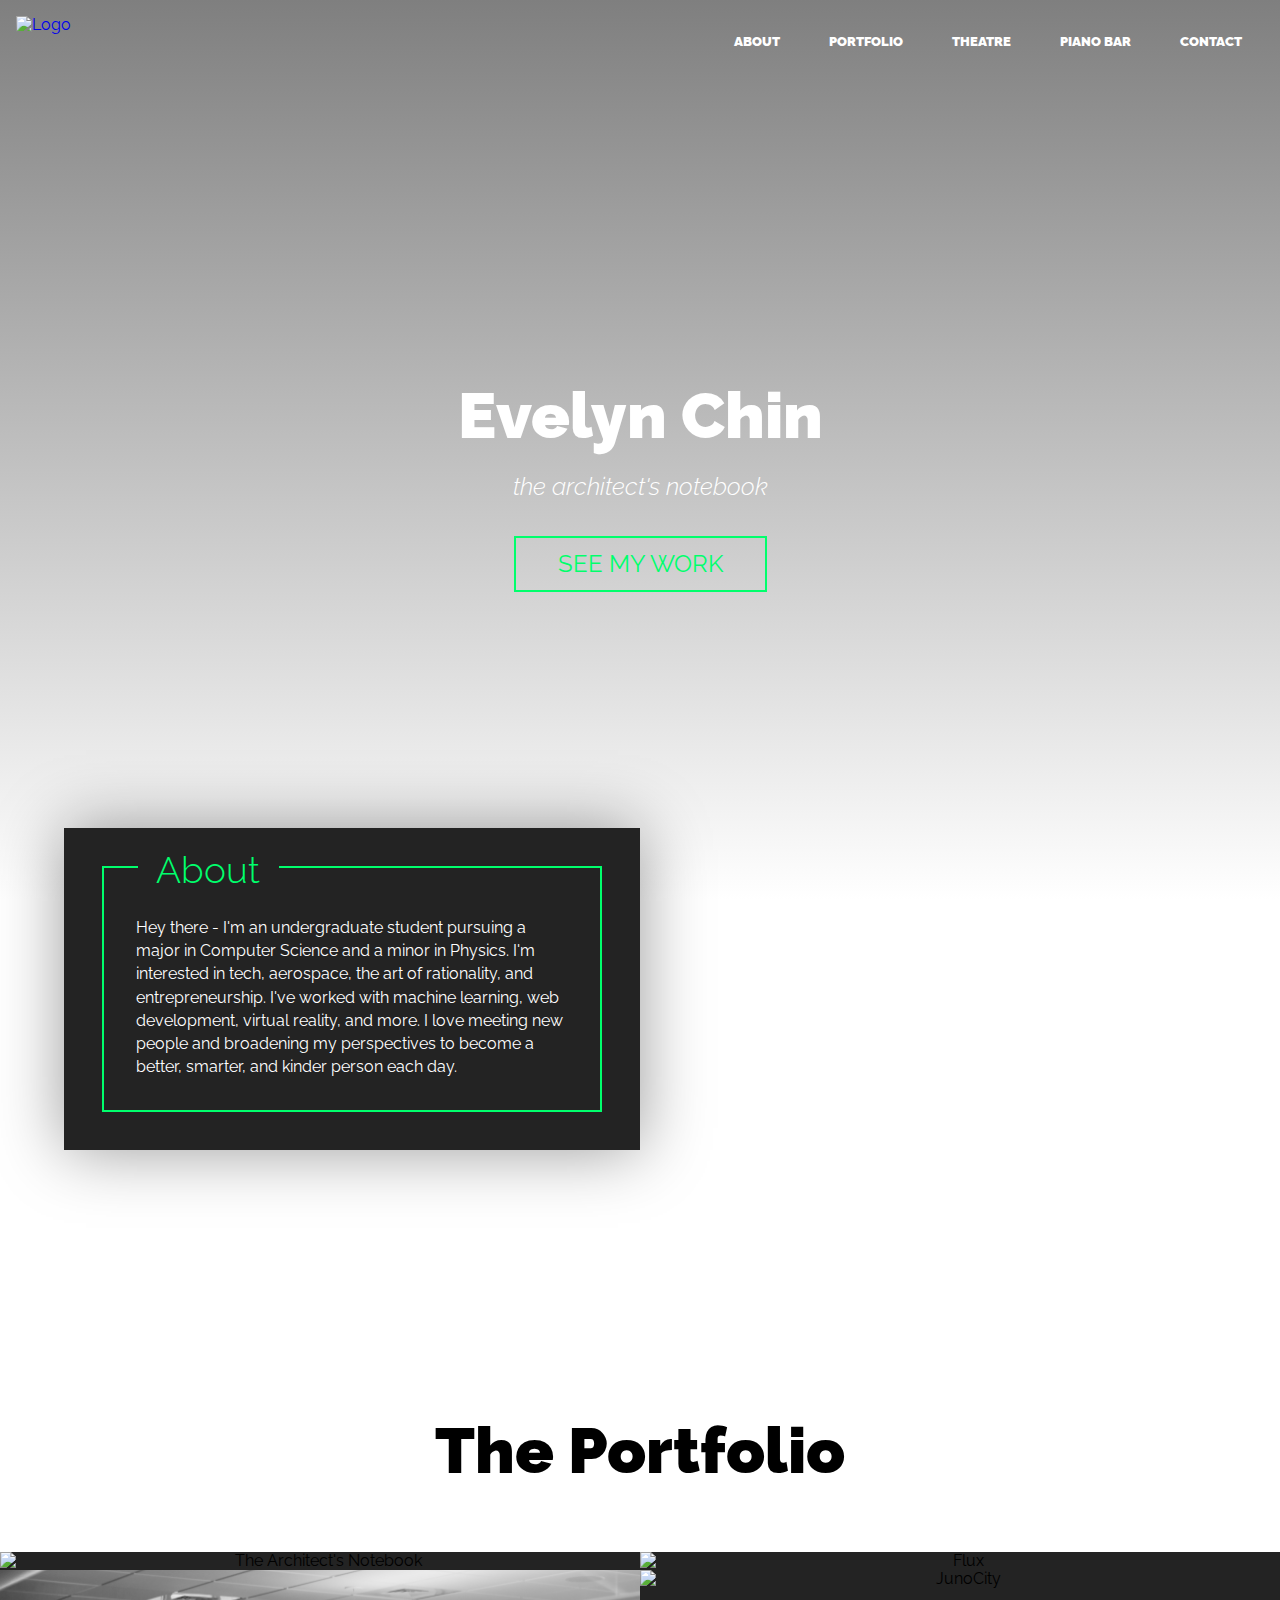
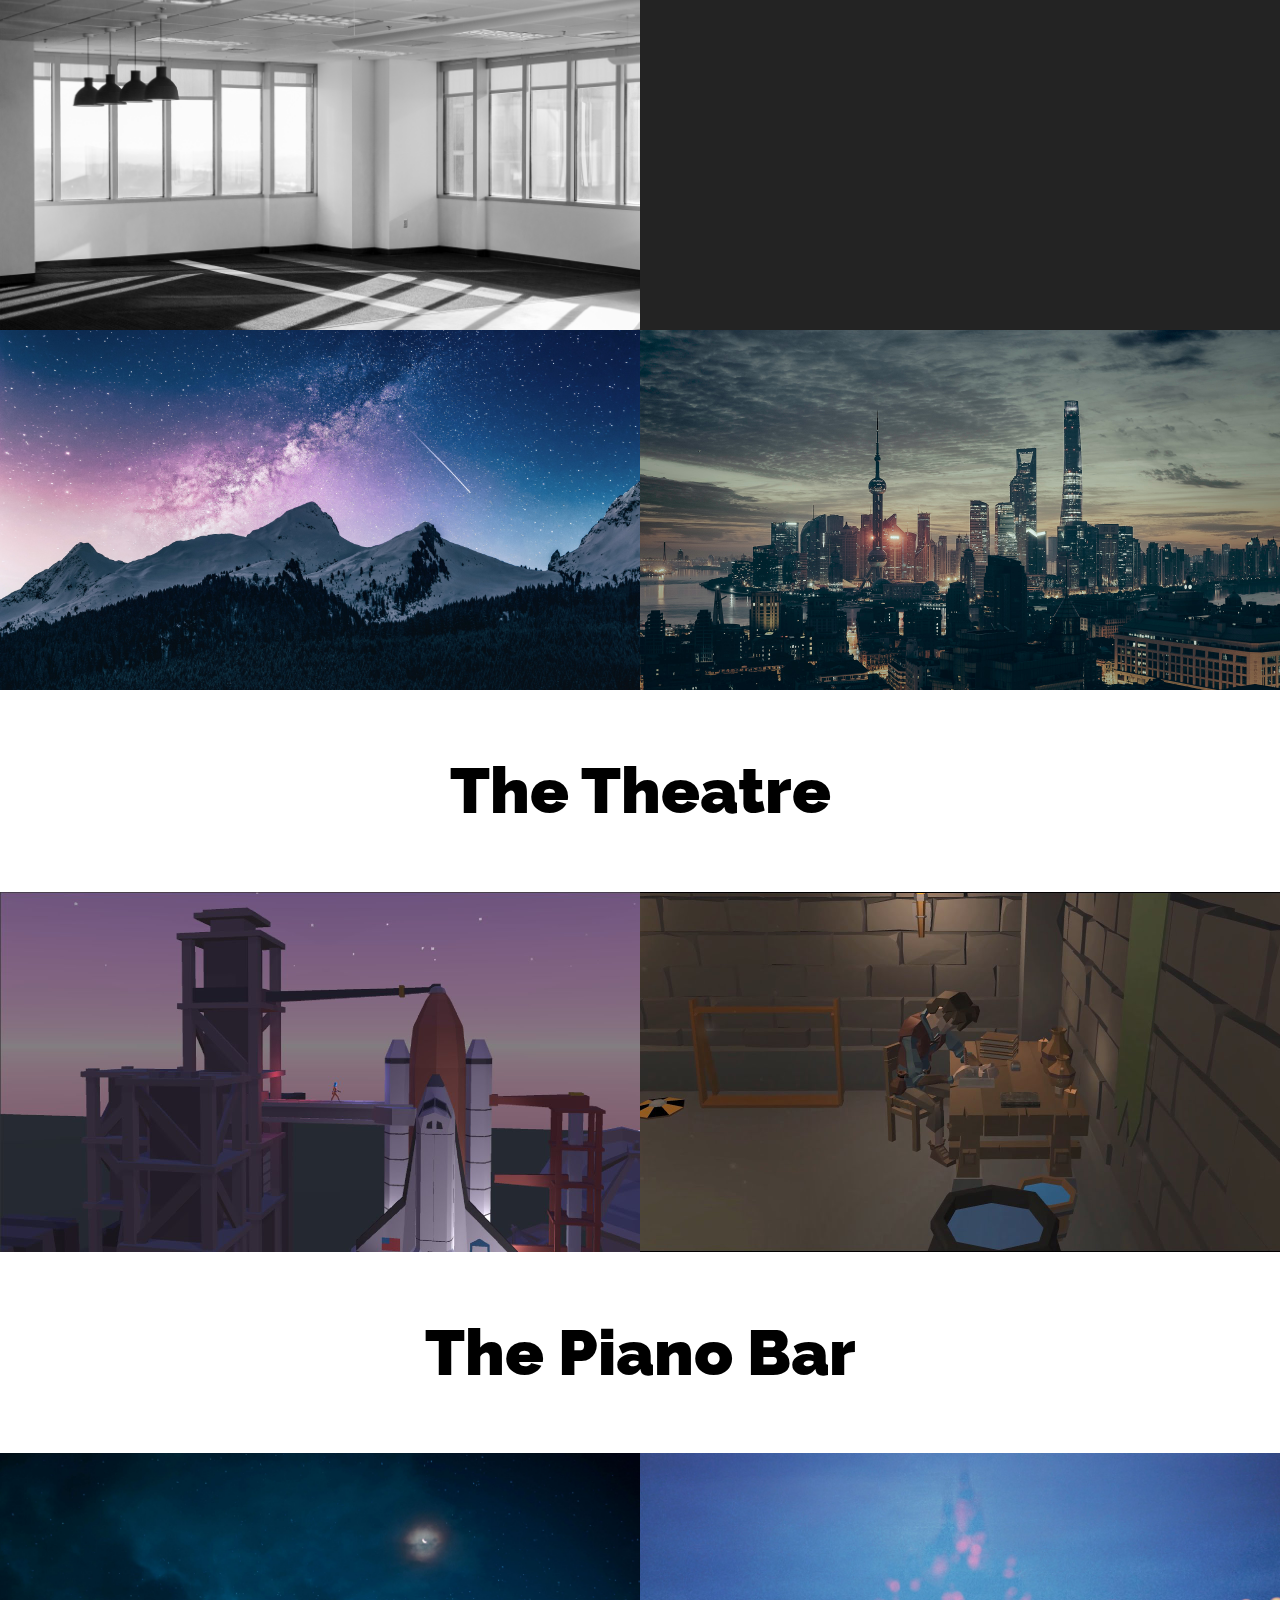
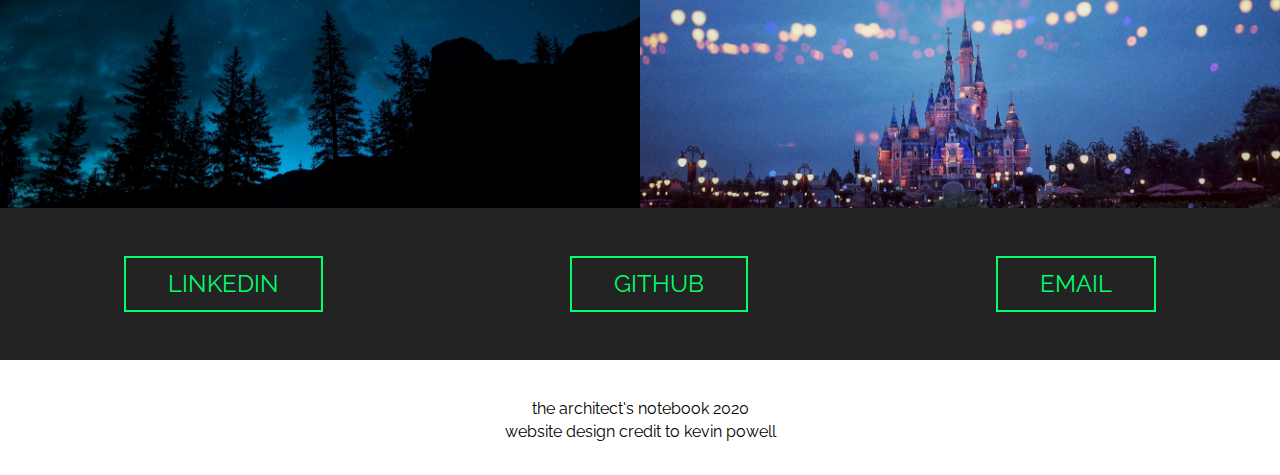
==== commit 70d90f67: "added novus memoriae" ====
--- a/index.html
+++ b/index.html
@@ -38,7 +38,7 @@
         <div class="home-about-textbox" id="about-textbox">
           <h1>About</h1>
           <p>Hey there - I'm an undergraduate student pursuing a major in Computer Science and a minor in Physics. 
-            I'm interested in tech, aerospace, effective altruism, the art of rationality, and entrepreneurship. I've worked 
+            I'm interested in tech, aerospace, the art of rationality, and entrepreneurship. I've worked 
             with machine learning, web development, virtual reality, and more. I love meeting new people and broadening 
             my perspectives to become a better, smarter, and kinder person each day.</p>
         </div>
@@ -52,14 +52,14 @@
       
         <!-- The Architect's Notebook (KEEP FOR WHEN # OF PROJECTS ARE ODD) -->
 
-        <!-- <figure class="port-item">
+        <figure class="port-item">
           <img src="img/mojave.jpg" alt="The Architect's Notebook">
           <figcaption class="desc">
             <h2>The Architect's Notebook</h2>
             <p>the portfolio.</p>
             <a class="button button-accent button-small">You are Here</a>
           </figcaption>
-        </figure> -->
+        </figure>
 
         <!-- Flux -->
 
@@ -78,7 +78,7 @@
           <img src="img/the-archive/hero.jpg" alt="The Archive">
           <figcaption class="desc">
             <h2>The Archive</h2>
-            <p>A virtual gallery containing 194 of the most famous pieces of artwork over the past 7 centuries.</p>
+            <p>A virtual gallery containing the most famous pieces of artwork over the past 7 centuries.</p>
             <a href="the-archive.html" class="button button-accent button-small">See Project</a>
           </figcaption>
         </figure>
@@ -102,6 +102,17 @@
             <h2>Empire</h2>
             <p>A text-based C++ game where the player must defend the empire.</p>
             <a href="empire.html" class="button button-accent button-small">See Project</a>
+          </figcaption>
+        </figure>
+
+        <!-- Novus Memoriae -->
+
+        <figure class="port-item">
+          <img src="img/novus-memoriae/novus_memoriae.jpg" alt="Novus Memoriae">
+          <figcaption class="desc">
+            <h2>Novus Memoriae</h2>
+            <p>Reinventing the infamous C++ pointer.</p>
+            <a href="novus_memoriae.html" class="button button-accent button-small">See Project</a>
           </figcaption>
         </figure>
         
--- a/css/main.css
+++ b/css/main.css
@@ -617,7 +617,6 @@
 .cta {
   background-color: #00ff6c;
   padding: 3em 0;
-  margin-top: 0.3em;
 }
 
 .contact-links {
@@ -1062,4 +1061,60 @@
   .movies .movie-left figcaption, .movies .movie-right figcaption {
     padding: 0;
   }
+}
+#novus--hero {
+  background-image: -webkit-gradient(linear, left top, left bottom, from(rgba(0, 0, 0, 0.6)), to(rgba(0, 0, 0, 0.6))), url(../../img/novus-memoriae/novus_memoriae.jpg);
+  background-image: -o-linear-gradient(rgba(0, 0, 0, 0.6), rgba(0, 0, 0, 0.6)), url(../../img/novus-memoriae/novus_memoriae.jpg);
+  background-image: linear-gradient(rgba(0, 0, 0, 0.6), rgba(0, 0, 0, 0.6)), url(../../img/novus-memoriae/novus_memoriae.jpg);
+}
+
+#novus--demo {
+  height: 120vh;
+  width: 100vw;
+}
+#novus--demo h1.name.my-projects {
+  background-color: #232323;
+  margin: 0 auto;
+  color: #FFFFFF;
+}
+#novus--demo iframe {
+  height: 80%;
+}
+
+#novus--design #design {
+  padding: 1em;
+}
+
+#novus--cta div {
+  display: -webkit-box;
+  display: -ms-flexbox;
+  display: flex;
+  -ms-flex-pack: distribute;
+      justify-content: space-around;
+}
+
+@media (max-width: 960px) {
+  #novus--demo {
+    height: 120vh;
+  }
+  #novus--demo iframe {
+    height: 87%;
+  }
+
+  #novus--design {
+    margin-bottom: 2em;
+  }
+  #novus--design iframe {
+    width: 100%;
+  }
+
+  #novus--cta div {
+    -webkit-box-orient: vertical;
+    -webkit-box-direction: normal;
+        -ms-flex-direction: column;
+            flex-direction: column;
+  }
+  #novus--cta div .button {
+    margin: 0.5em auto;
+  }
 }